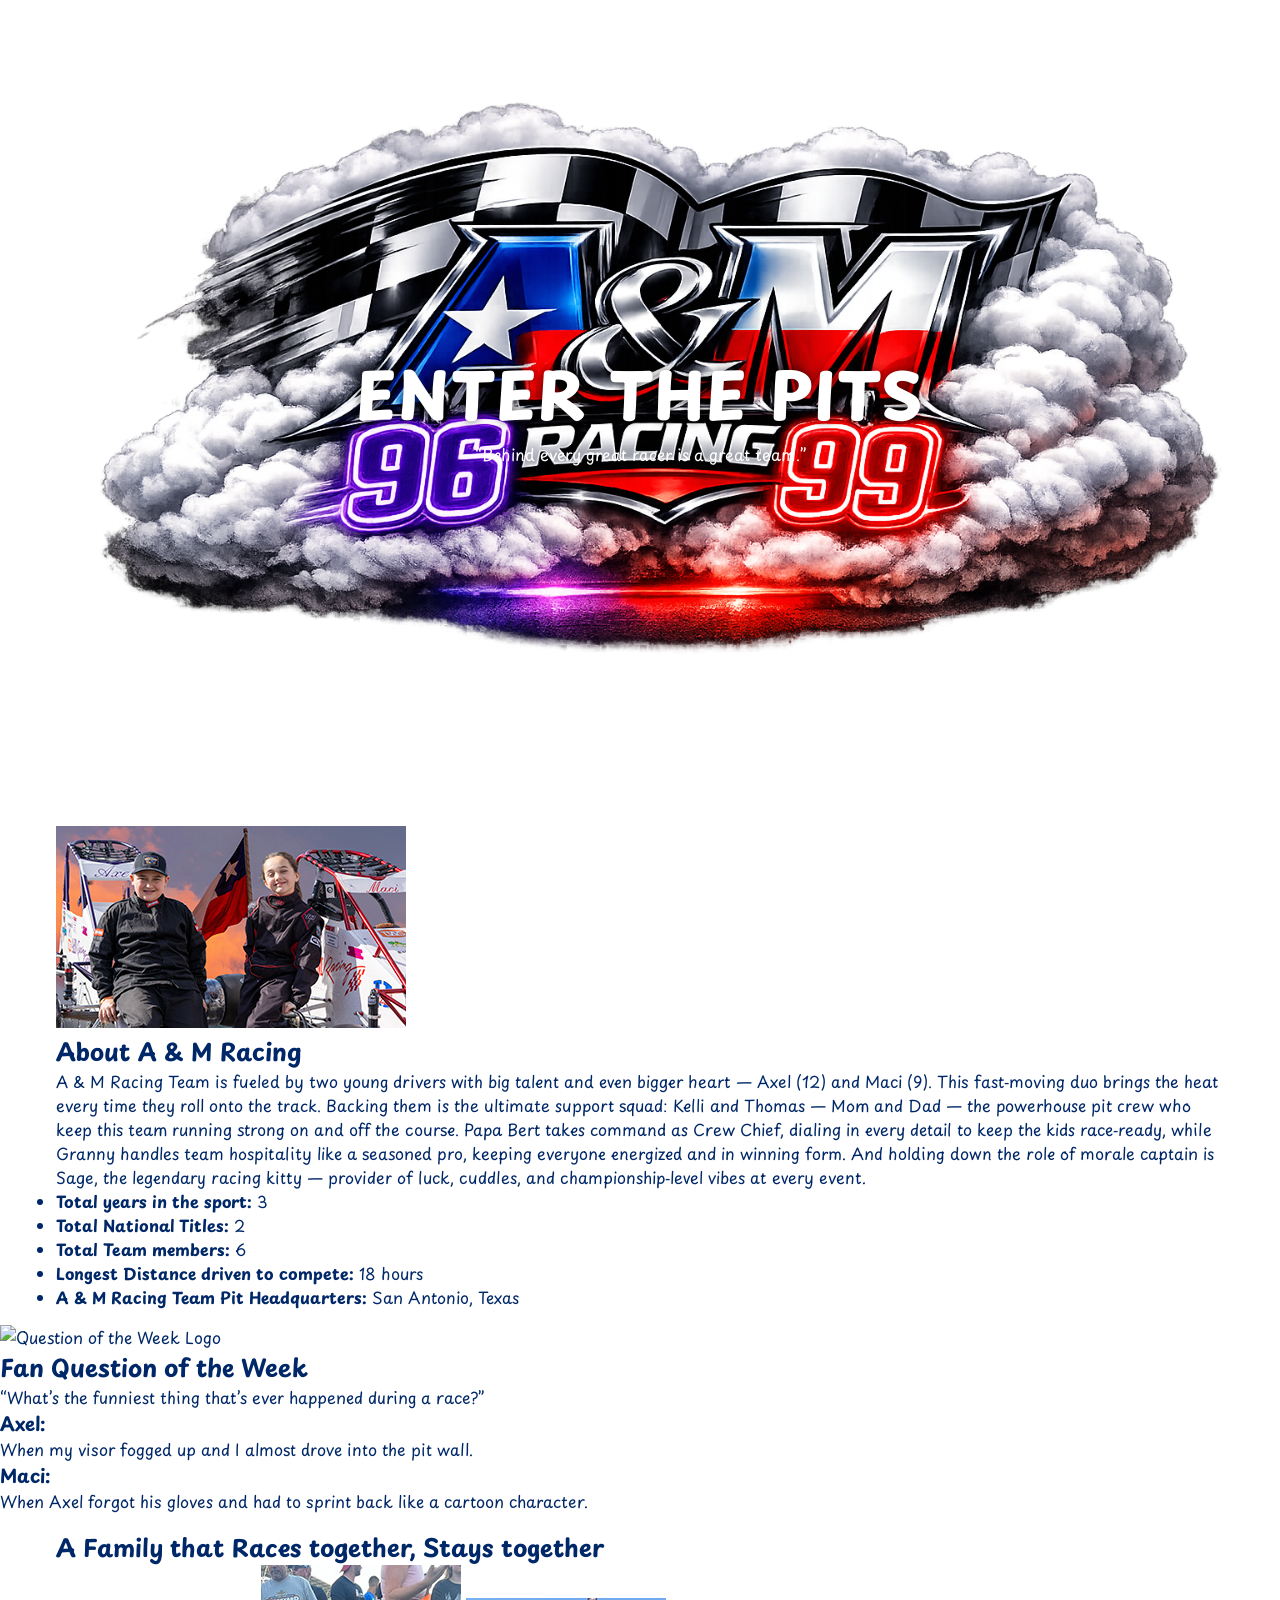
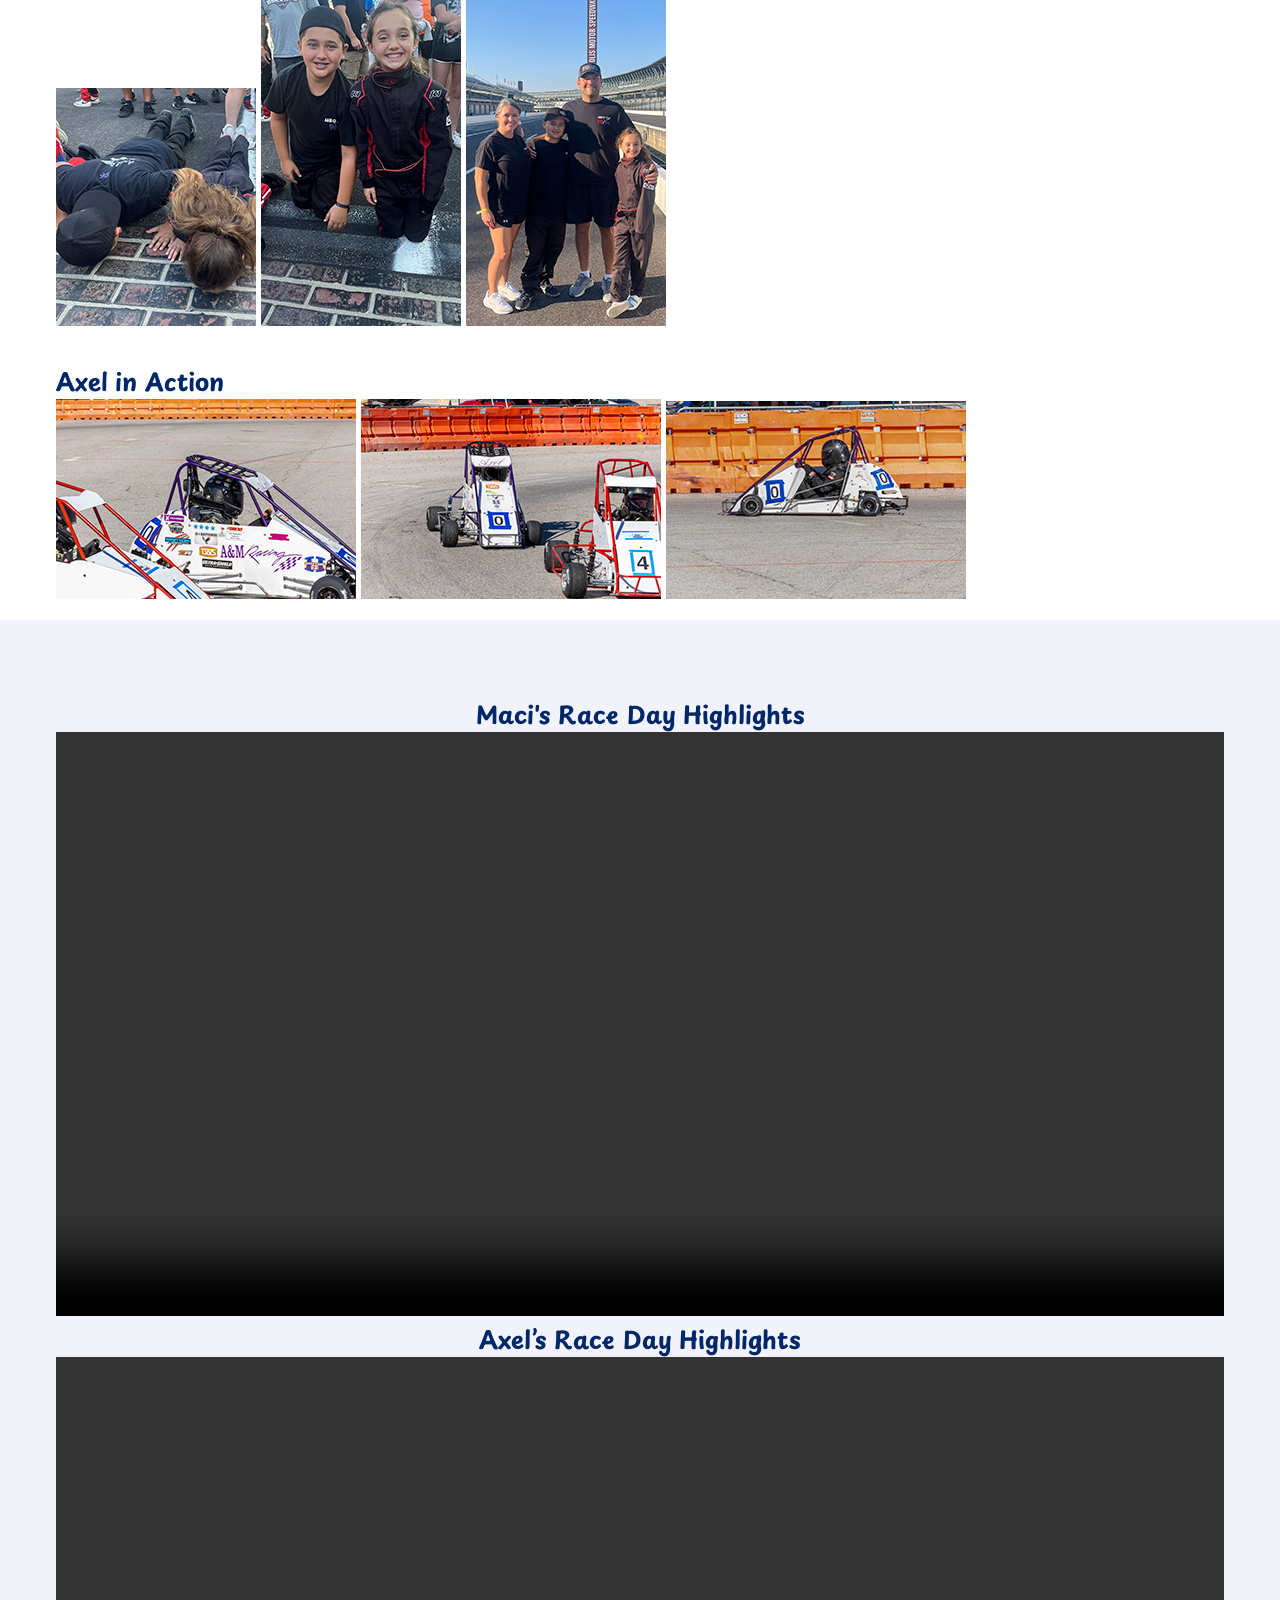
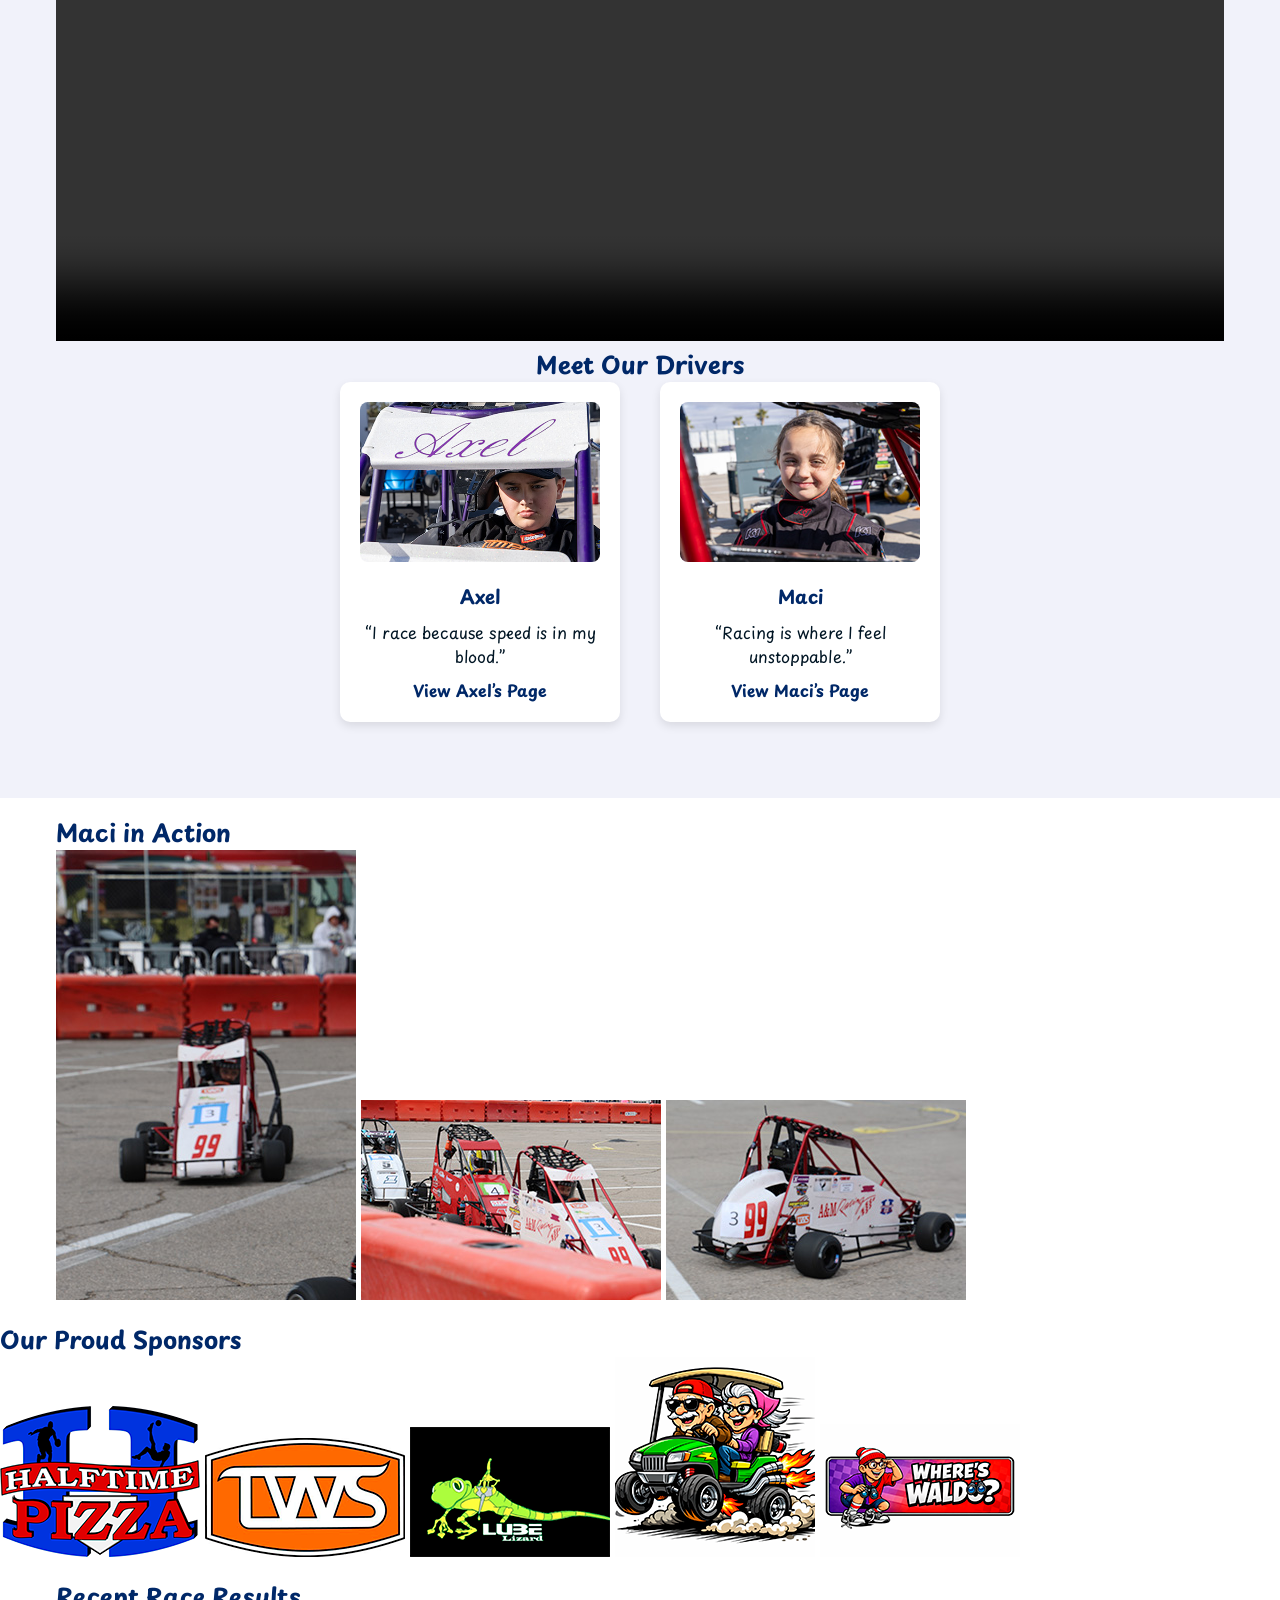
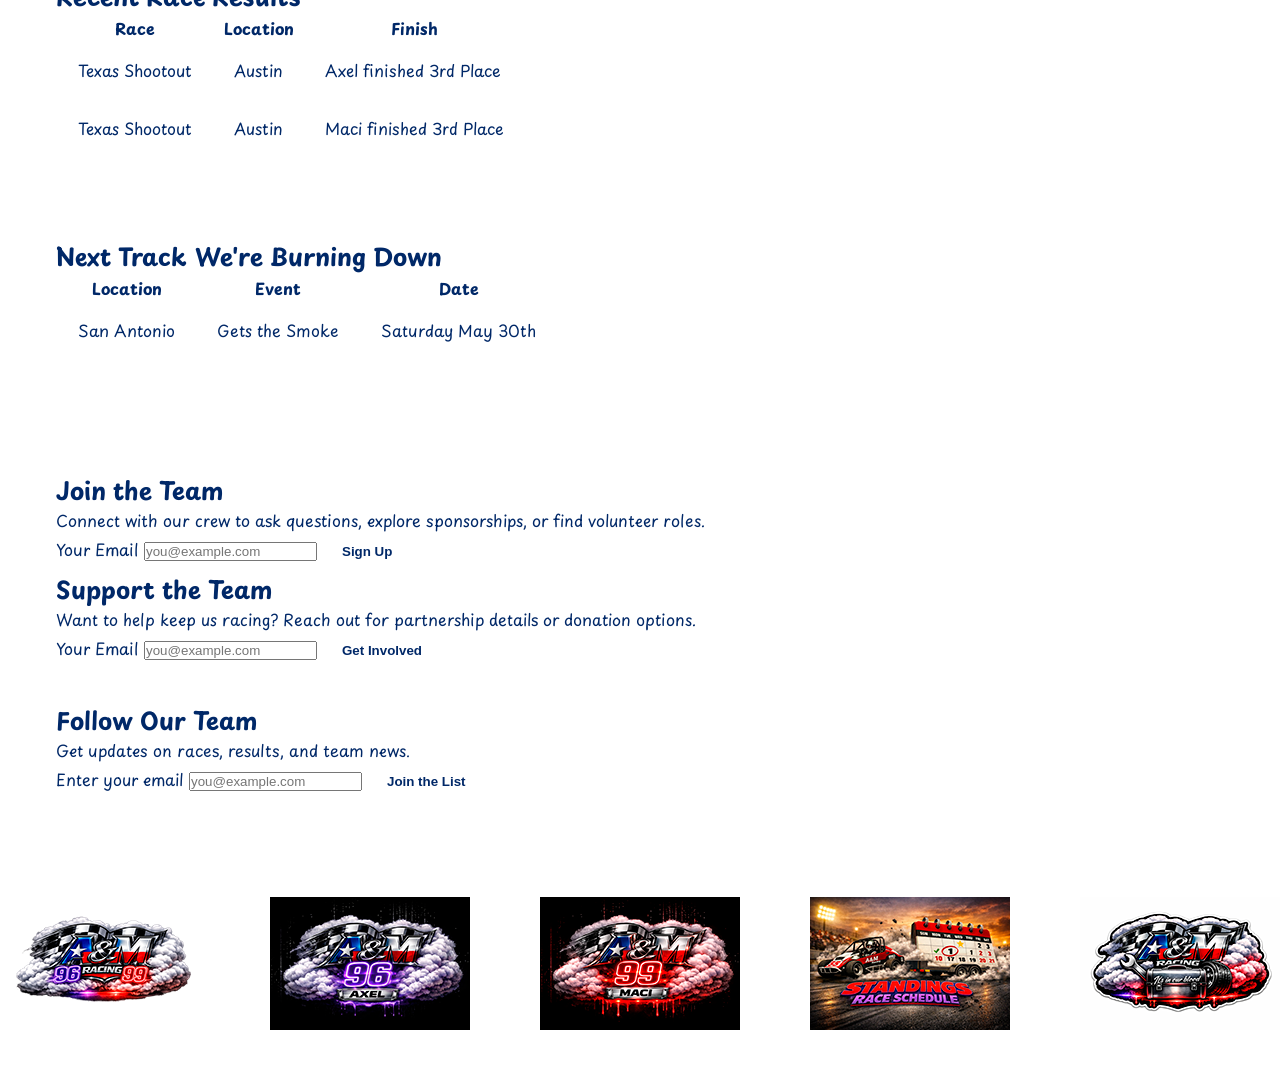
==== index.html @ 5b45c478 "Add Fan Question of the Week section Added a new section for 'Fan Question of the Week' with questio" ====
<!DOCTYPE html>
<html lang="en">
<head>
    <meta charset="UTF-8">
    <meta name="viewport" content="width=device-width, initial-scale=1.0">
    <title>Axel – A & M Racing Team</title>
    <link rel="stylesheet" href="amracingstyles.css">
</head>

<body>

<header id="main-header" class="driver-hero" style="background-image: url('images/amracing-header.png');">
    <div class="container">
        <div class="home-header">
            <h1 class="intro-heading">Enter the Pits</h1>
            <p class="driver-tagline">“Behind every great racer is a great team.”</p>
        </div>
    </div>
</header>

<main>

<!-- DRIVER BIO -->
<section id="driver-bio">
    <div class="container driver-bio-container">
        <img src="images/TexasLogo.jpg" alt="Axel" class="driver-profile-img">

        <div class="driver-bio-text">
            <h2>About A & M Racing</h2>
            <p>
                A & M Racing Team is fueled by two young drivers with big talent and even bigger heart — Axel (12) and Maci (9). This fast‑moving duo brings the heat every time they roll onto the track. Backing them is the ultimate support squad: Kelli and Thomas — Mom and Dad — the powerhouse pit crew who keep this team running strong on and off the course. Papa Bert takes command as Crew Chief, dialing in every detail to keep the kids race‑ready, while Granny handles team hospitality like a seasoned pro, keeping everyone energized and in winning form. And holding down the role of morale captain is Sage, the legendary racing kitty — provider of luck, cuddles, and championship‑level vibes at every event.
            </p>

            <ul class="team-stats">
                <li><strong>Total years in the sport:</strong> 3</li>
                <li><strong>Total National Titles:</strong> 2</li>
                <li><strong>Total Team members:</strong> 6</li>
                <li><strong>Longest Distance driven to compete:</strong> 18 hours</li>
                <li><strong>A & M Racing Team Pit Headquarters:</strong> San Antonio, Texas</li>
            </ul>
        </div>
    </div>
</section>

    <section class="fan-question">
    <div class="fq-header">
        <img src="question1.png" alt="Question of the Week Logo" class="fq-logo">
    </div>

    <h2 class="fq-title">Fan Question of the Week</h2>

    <div class="fq-question-box">
        <p class="fq-question">“What’s the funniest thing that’s ever happened during a race?”</p>
    </div>

    <div class="fq-answers">
        <div class="driver-answer">
            <h3>Axel:</h3>
            <p>When my visor fogged up and I almost drove into the pit wall.</p>
        </div>

        <div class="driver-answer">
            <h3>Maci:</h3>
            <p>When Axel forgot his gloves and had to sprint back like a cartoon character.</p>
        </div>
    </div>
</section>

<!-- PHOTO GALLERY – AXEL -->
<section id="driver-gallery-axel">
    <div class="container">
        <h2>A Family that Races together, Stays together</h2>

        <div class="gallery-grid">
            <img src="images/kissingthebricks1.jpg" alt="Close to the Brickyard ">
            <img src="images/kneelingbrickyard1.jpg" alt="Kneeling before the Race">
            <img src="images/teamfamily1.jpg" alt="Family Time">
            
        </div>
    </div>
</section>

    <section id="driver-gallery-axel">
    <div class="container">
        <h2>Axel in Action</h2>

        <div class="gallery-grid">
            <img src="images/Axel Racing_10.jpg" alt="Axel Racing">
            <img src="images/Axel Racing_13.jpg" alt="Axel Standings">
            <img src="images/Axel Racing_4.jpg" alt="Axel Track Photo">
            
        </div>
    </div>
</section>
    
<!-- DRIVER SPOTLIGHT -->
<section id="driver-spotlight">
    <div class="container">

        <!-- VIDEO 1 -->
        <section class="driver-video">
            <h2>Maci's Race Day Highlights</h2>
            <video controls width="100%">
                <source src="videos/macirace1.mp4" type="video/mp4">
            </video>
        </section>

        <!-- VIDEO 2 -->
        <section class="driver-video">
            <h2>Axel’s Race Day Highlights</h2>
            <video controls width="100%">
                <source src="videos/axelrace1.mp4" type="video/mp4">
            </video>
        </section>

        <h2>Meet Our Drivers</h2>

        <div class="driver-grid">

            <div class="driver-card">
                <img src="images/Axelincar.jpg" alt="Axel">
                <h3>Axel</h3>
                <p>“I race because speed is in my blood.”</p>
                <a href="axel.html" class="btn btn-primary">View Axel’s Page</a>
            </div>

            <div class="driver-card">
                <img src="images/Maci1.jpg" alt="Maci">
                <h3>Maci</h3>
                <p>“Racing is where I feel unstoppable.”</p>
                <a href="maci.html" class="btn btn-primary">View Maci’s Page</a>
            </div>
  
    </div>
</section>

<!-- PHOTO GALLERY -->
<section id="driver-gallery">
    <div class="container">
        <h2>Maci in Action</h2>

        <div class="gallery-grid">
            <img src="images/maci 5.jpg" alt="Maci Racing">
            <img src="images/maci 6.jpg" alt="Maci Standings">
            <img src="images/maci 7.jpg" alt="Maci Track Photo">
        </div>
    </div>
</section>

<!-- SPONSORS -->
<section id="sponsor-scroll">
    <h2 class="sponsor-strip-title">Our Proud Sponsors</h2>
    <div class="sponsor-track">
        <a href="support.html" class="sponsor-card"><img src="images/halftimepizza1.png" alt="Sponsor 1"></a>
        <a href="support.html" class="sponsor-card"><img src="images/tws1.png" alt="Sponsor 2"></a>
        <a href="support.html" class="sponsor-card"><img src="images/lubelizard1.png" alt="Sponsor 3"></a>
        <a href="support.html" class="sponsor-card"><img src="images/oldpeople1.png" alt="Sponsor 4"></a>
        <a href="support.html" class="sponsor-card"><img src="images/waldo1.png" alt="Sponsor 5"></a>
    </div>
</section>

<!-- RACE RESULTS -->
<section id="race-results">
    <div class="container">
        <h2>Recent Race Results</h2>

        <table class="results-table">
            <tr>
                <th>Race</th>
                <th>Location</th>
                <th>Finish</th>
            </tr>
            <tr>
                <td>Texas Shootout</td>
                <td>Austin</td>
                <td>Axel finished 3rd Place</td>
            </tr>
            <tr>
                <td>Texas Shootout</td>
                <td>Austin</td>
                <td>Maci finished 3rd Place</td>
            </tr>
        </table>

        <h2>Next Track We're Burning Down</h2>

        <table class="results-table">
            <tr>
                <th>Location</th>
                <th>Event</th>
                <th>Date</th>
            </tr>
            <tr>
                <td>San Antonio</td>
                <td>Gets the Smoke</td>
                <td>Saturday May 30th</td>
            </tr>
        </table>
    </div>
</section>

<!-- CALL TO ACTION -->
<section id="support-contact">
    <div class="container cta-container">

        <h2>Join the Team</h2>
        <p>Connect with our crew to ask questions, explore sponsorships, or find volunteer roles.</p>

        <form action="https://formsubmit.co/kellybalch00@gmail.com" method="POST" class="follow-box">
            <input type="hidden" name="_captcha" value="false">
            <input type="hidden" name="_template" value="table">

            <label for="email">Your Email</label>
            <input type="email" id="email" name="Email" placeholder="you@example.com" required>

            <button type="submit" class="btn btn-primary">Sign Up</button>
        </form>

        <h2>Support the Team</h2>
        <p>Want to help keep us racing? Reach out for partnership details or donation options.</p>

        <form action="https://formsubmit.co/kellybalch00@gmail.com" method="POST" class="follow-box">
            <input type="hidden" name="_captcha" value="false">
            <input type="hidden" name="_template" value="table">

            <label for="email">Your Email</label>
            <input type="email" id="email" name="Email" placeholder="you@example.com" required>

            <button type="submit" class="btn btn-primary">Get Involved</button>
        </form>

    </div>
</section>

<!-- FOLLOW TEAM -->
<section id="follow-team">
    <div class="container">
        <h2>Follow Our Team</h2>
        <p>Get updates on races, results, and team news.</p>

        <form action="mailto:your-email@example.com" method="POST" enctype="text/plain" class="follow-box">
            <label for="email">Enter your email</label>
            <input type="email" id="email" name="Email" placeholder="you@example.com" required>

            <button type="submit" class="btn btn-primary">Join the List</button>
        </form>
    </div>
</section>

</main>

<footer>
    <nav class="footer-nav">
        <a href="index.html"><img src="images/amracing-footer.png" alt=""></a>
        <a href="axel.html"><img src="images/axel-footer.png" alt=""></a>
        <a href="maci.html"><img src="images/Macifooter.png" alt=""></a>
        <a href="races.html"><img src="images/trackstandingsfooter.png" alt=""></a>
        <a href="support.html"><img src="images/supportfooter.png" alt=""></a>
    </nav>
</footer>

</body>
</html>
---- amracingstyles.css ----
@charset "UTF-8";

/* Google Font */
@import url('https://fonts.googleapis.com/css2?family=Playpen+Sans:wght@100..800&display=swap');

/* RESET */
* {
    margin: 0;
    padding: 0;
    box-sizing: border-box;
}

html, body {
    height: 100%;
}

/* VARIABLES */
:root {
    --primary: #002868;
    --secondary: #FFFFFF;
    --accent: #BF0A30;
    --accent-dark: #2d3274;
    --bg: #f1f2fa;
    --text: #001524;
    --white: #efefef;
}

/* GLOBAL */
body {
    font-family: "Playpen Sans", sans-serif;
    color: var(--primary);
}

a {
    text-decoration: none;
    color: inherit;
}

/* HERO BANNER */
#main-header {
    position: relative;
    min-height: 90vh;
    background-size: cover;
    background-position: center;
    display: flex;
    align-items: center;
}

/* MOVING CHECKERED FLAG OVERLAY */
#main-header::before {
    content: "";
    position: absolute;
    inset: 0;
    background-image: url("images/checkered-pattern.png");
    background-size: 300px 300px;
    opacity: 0.18;
    animation: flagWave 12s linear infinite;
    mix-blend-mode: overlay;
}

@keyframes flagWave {
    0% { background-position: 0 0; }
    100% { background-position: 600px 600px; }
}

/* HERO CONTENT */
.home-header {
    position: relative;
    z-index: 2;
    width: 100%;
    text-align: center;
    color: var(--secondary);
    padding: 40px 20px;
}

.home-header .intro-heading {
    font-size: 4rem;
    font-weight: 800;
    letter-spacing: 2px;
    text-transform: uppercase;
    text-shadow: 0 0 10px rgba(0,0,0,0.6);
}

.home-buttons {
    margin-top: 30px;
    display: flex;
    gap: 20px;
    justify-content: center;
    flex-wrap: wrap;
}

/* BUTTONS */
.btn {
    padding: 12px 20px;
    border-radius: 5px;
    cursor: pointer;
    font-weight: bold;
}

.btn-primary {
    background-color: var(--secondary);
    color: var(--primary);
    border: none;
    transition: 0.3s ease;
}

.btn-primary:hover {
    background-color: var(--accent);
    color: var(--white);
    transform: translateY(-3px);
}

.btn-secondary {
    background-color: var(--primary);
    color: var(--white);
    border: 1px solid var(--white);
}

/* NAVIGATION */
nav {
    display: flex;
    justify-content: space-between;
    align-items: center;
}

.nav-list {
    display: flex;
    list-style: none;
    gap: 30px;
    align-items: center;
}

/* CONTAINER */
.container {
    max-width: 1200px;
    padding: 16px;
    margin: auto;
}

/* DRIVER SPOTLIGHT */
#driver-spotlight {
    padding: 60px 0;
    background: var(--bg);
    text-align: center;
}

.driver-grid {
    display: flex;
    gap: 40px;
    justify-content: center;
    flex-wrap: wrap;
}

.driver-card {
    background: var(--secondary);
    padding: 20px;
    border-radius: 10px;
    width: 280px;
    box-shadow: 0 4px 10px rgba(0,0,0,0.1);
}

.driver-card img {
    width: 100%;
    border-radius: 8px;
}

.driver-card h3 {
    margin-top: 15px;
    color: var(--primary);
}

.driver-card p {
    margin: 10px 0;
    color: var(--text);
}

/* QUESTIONS */
#questions {
    background-color: var(--primary);
    padding: 60px 0;
    text-align: center;
    color: var(--white);
}

.signup {
    background: var(--bg);
    padding: 20px;
    margin-top: 20px;
}

/* FOOTER */
footer {
    background: var(--secondary);
    padding: 40px 0;
    margin-top: 40px;
}

footer .container {
    display: flex;
    justify-content: space-between;
    align-items: center;
}

.footer-list {
    list-style: none;
    display: flex;
    gap: 16px;
}

.footer-list a {
    color: var(--primary);
}
.results-table {
    margin-bottom: 80px; /* adds space under the table */
}

.results-table td {
    padding: 16px 20px;
}

 .racing-family-section {
    width: 100%;
    background: #0D0D0D;
    font-family: Arial, Helvetica, sans-serif;
    margin: 0;
    padding: 0;
  }
  .racing-checkered-stripe {
    height: 12px;
    background: repeating-conic-gradient(
      #000 0% 25%, rgba(255,255,255,0.05) 0% 50%
    ) 0 0 / 20px 20px;
  }
  .racing-family-content {
    padding: 48px 24px;
    text-align: center;
  }
  .racing-family-content .photo-frame {
    display: block;
    max-width: 480px;
    width: 100%;
    height: auto;
    border: 4px solid #E8000D;
    border-radius: 10px;
    margin: 0 auto;
    box-shadow: 0 8px 32px rgba(232,0,13,0.15),
               0 4px 16px rgba(0,0,0,0.5);
  }
  .racing-family-content .tagline {
    font-family: Georgia, 'Times New Roman', serif;
    font-size: clamp(24px, 5vw, 42px);
    font-weight: 700;
    text-transform: uppercase;
    letter-spacing: 2px;
    line-height: 1.3;
    margin: 36px 0 0 0;
  }
  .racing-family-content .tagline .line1 {
    color: #FFFFFF;
  }
  .racing-family-content .tagline .line2 {
    color: #E8000D;
  }
  .racing-family-content .gold-rule {
    width: 200px;
    height: 2px;
    background: #F5C518;
    border: none;
    margin: 24px auto;
  }
  .racing-family-content .subtitle {
    font-style: italic;
    color: #AAAAAA;
    font-size: 16px;
    margin: 0;
  }
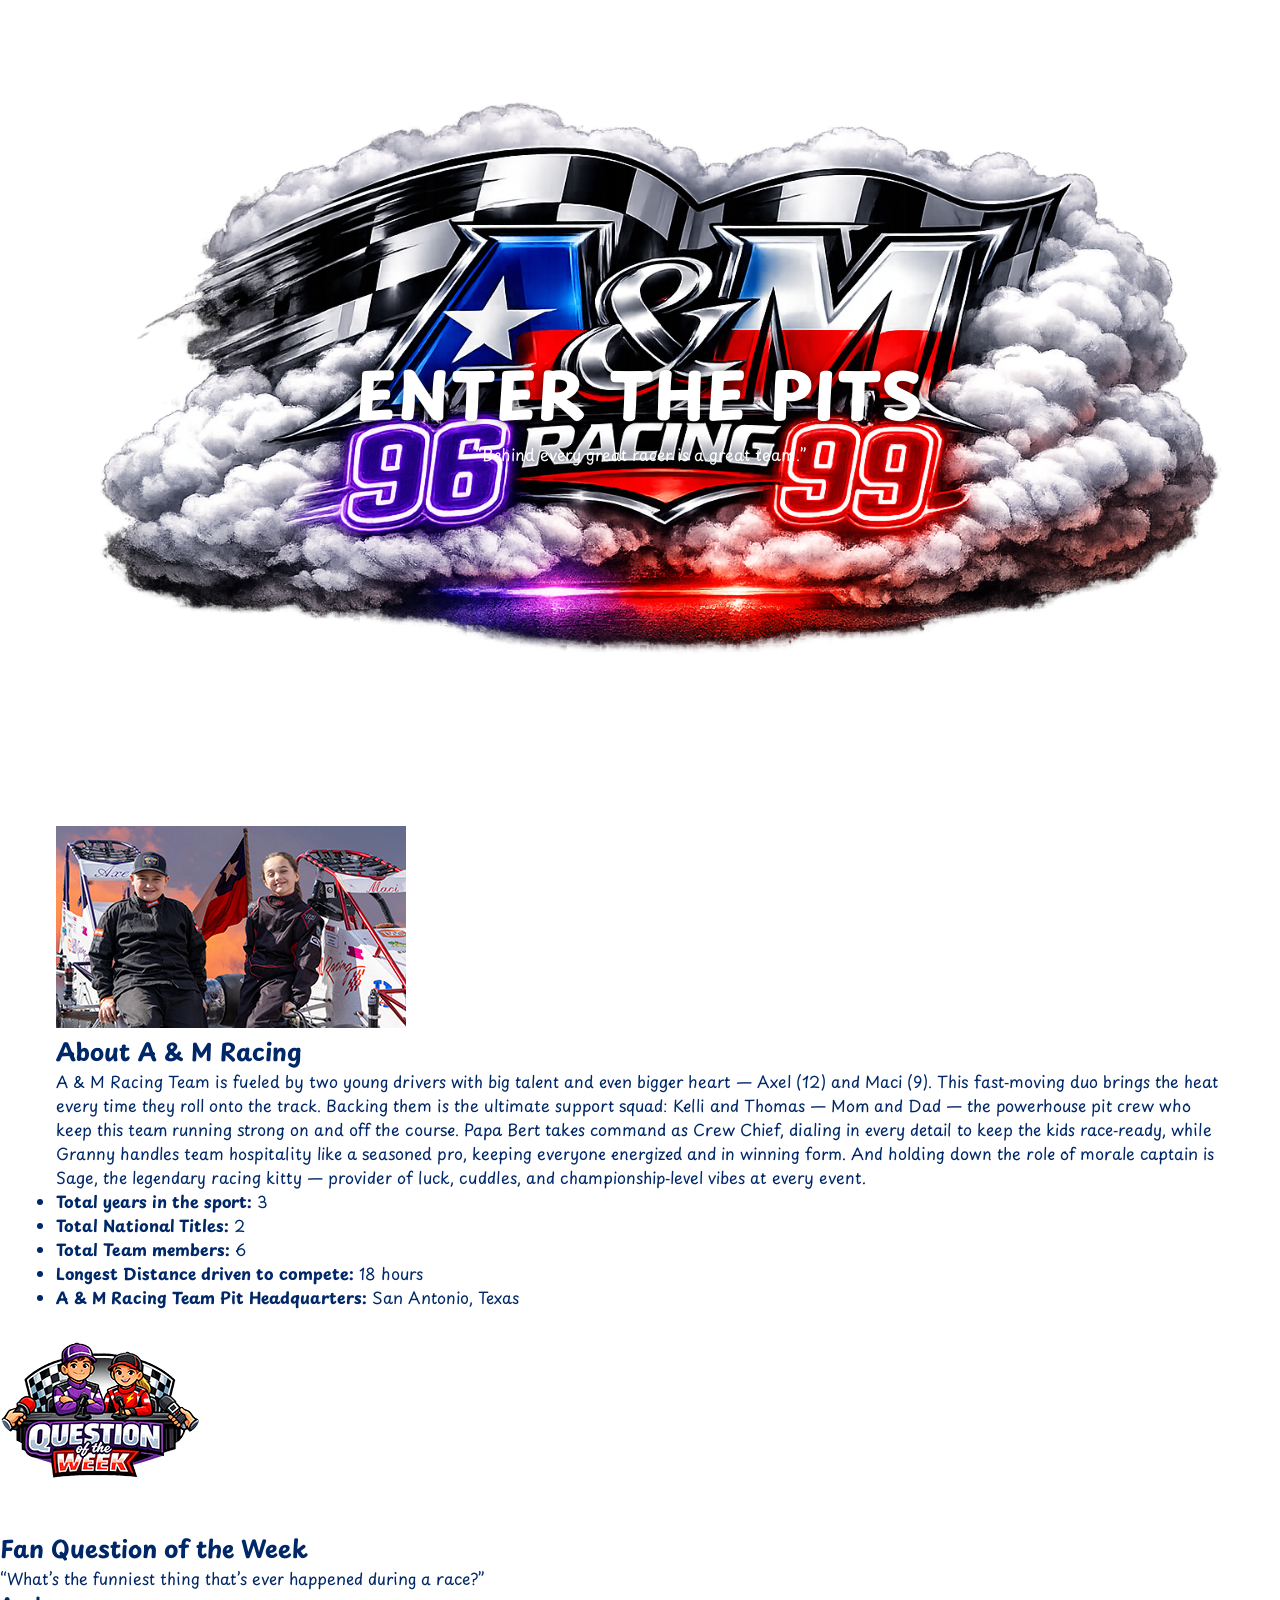
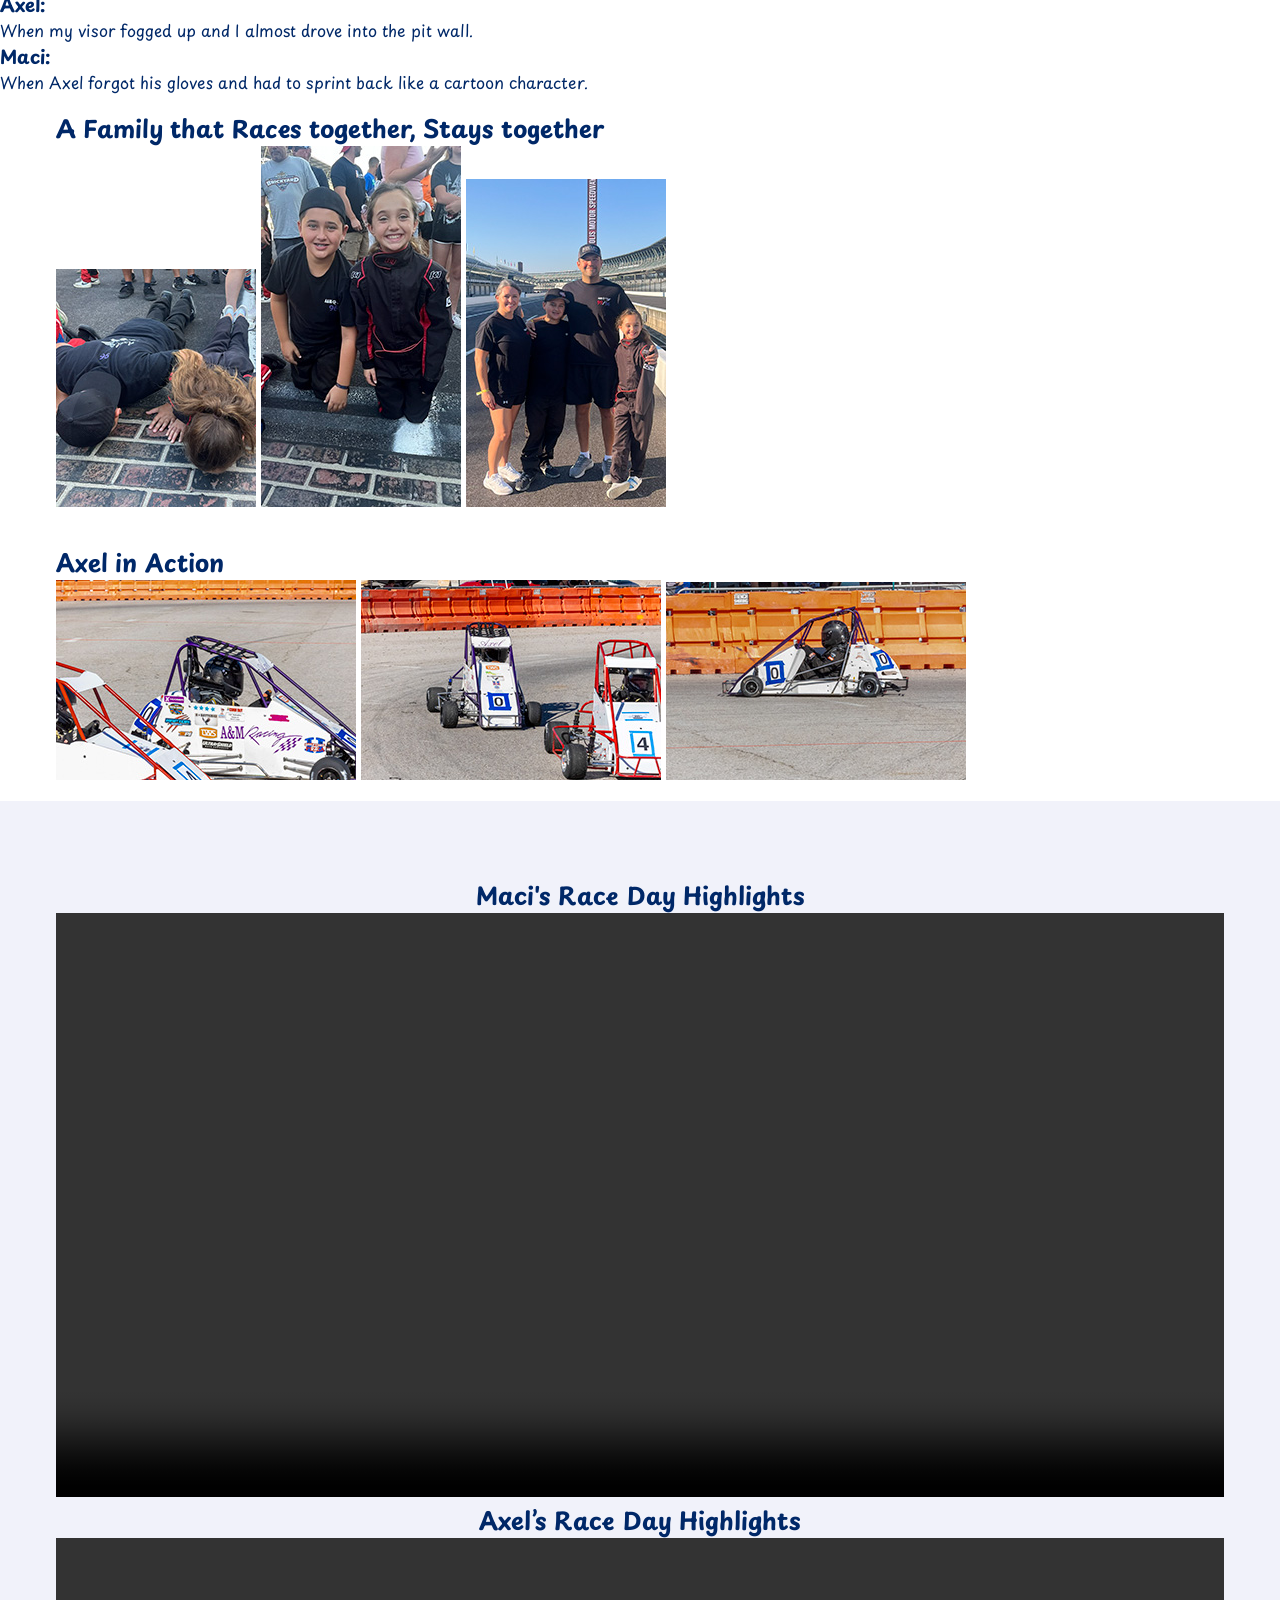
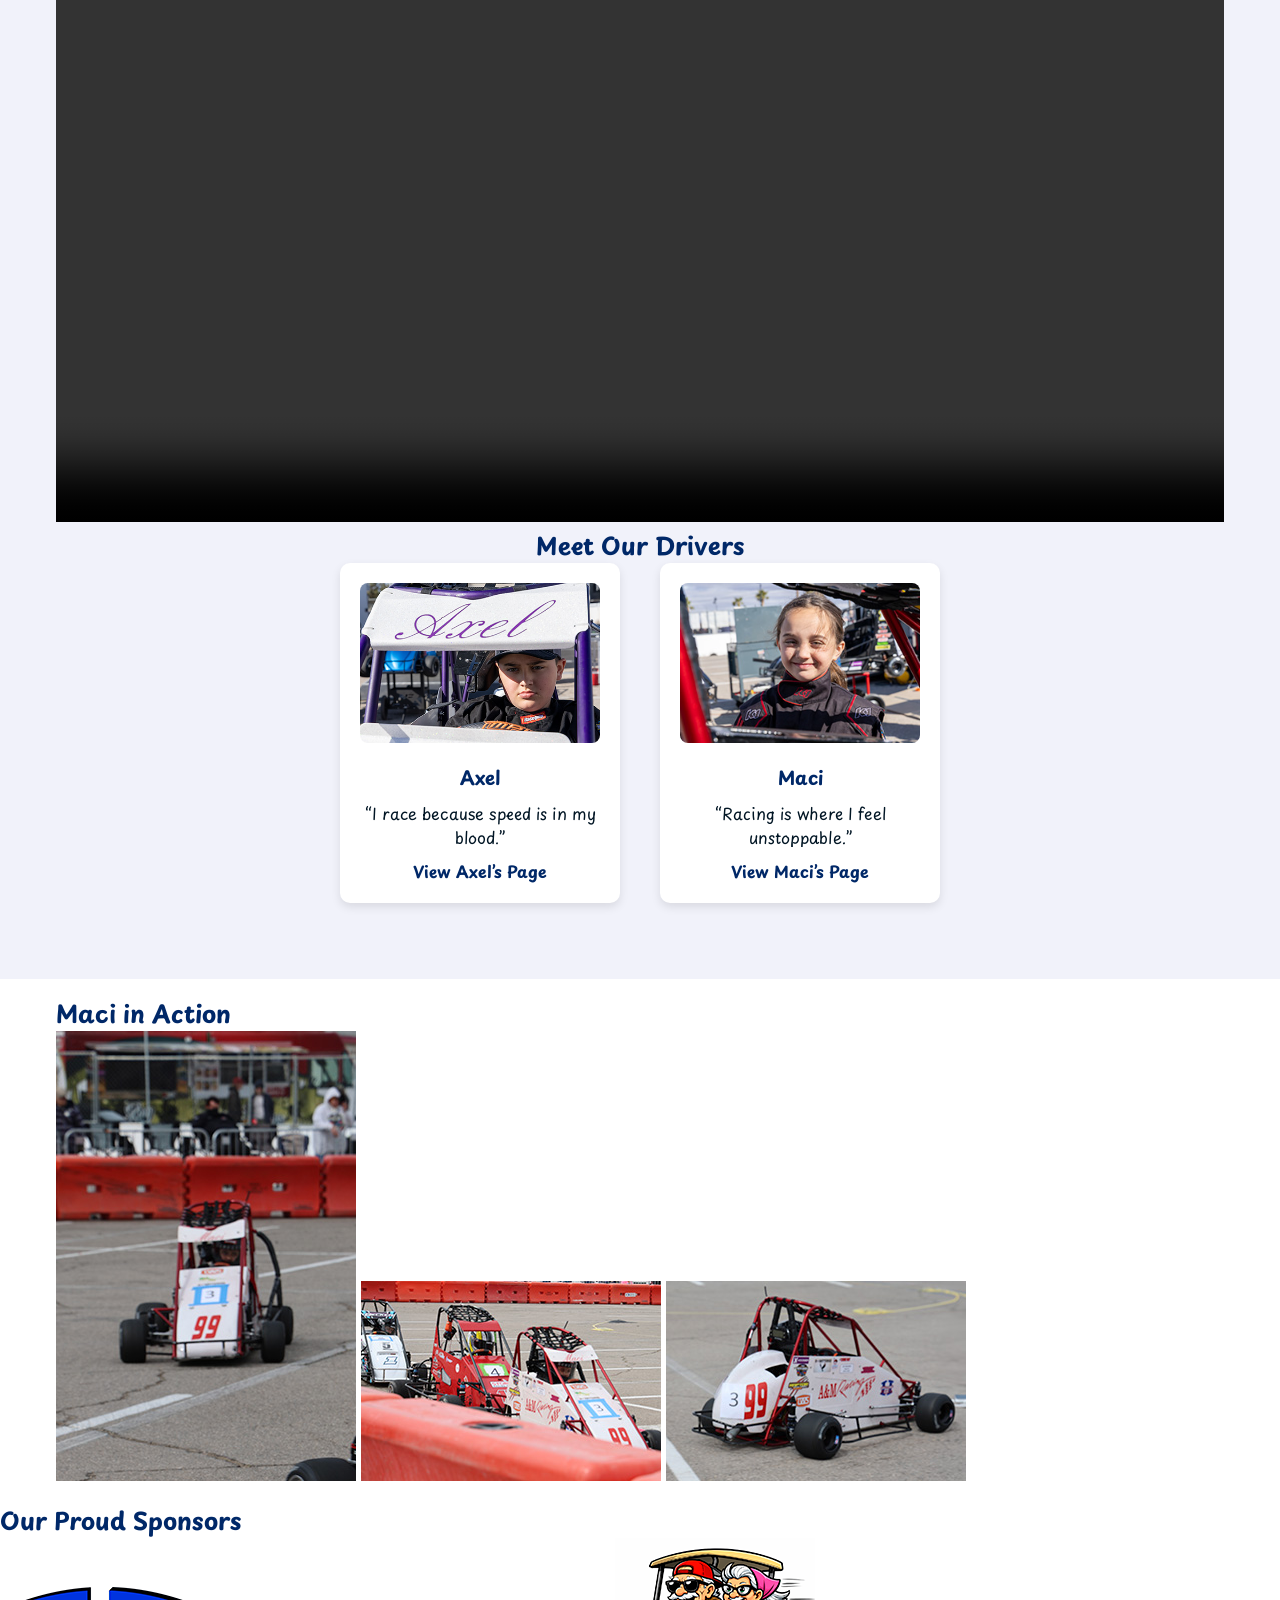
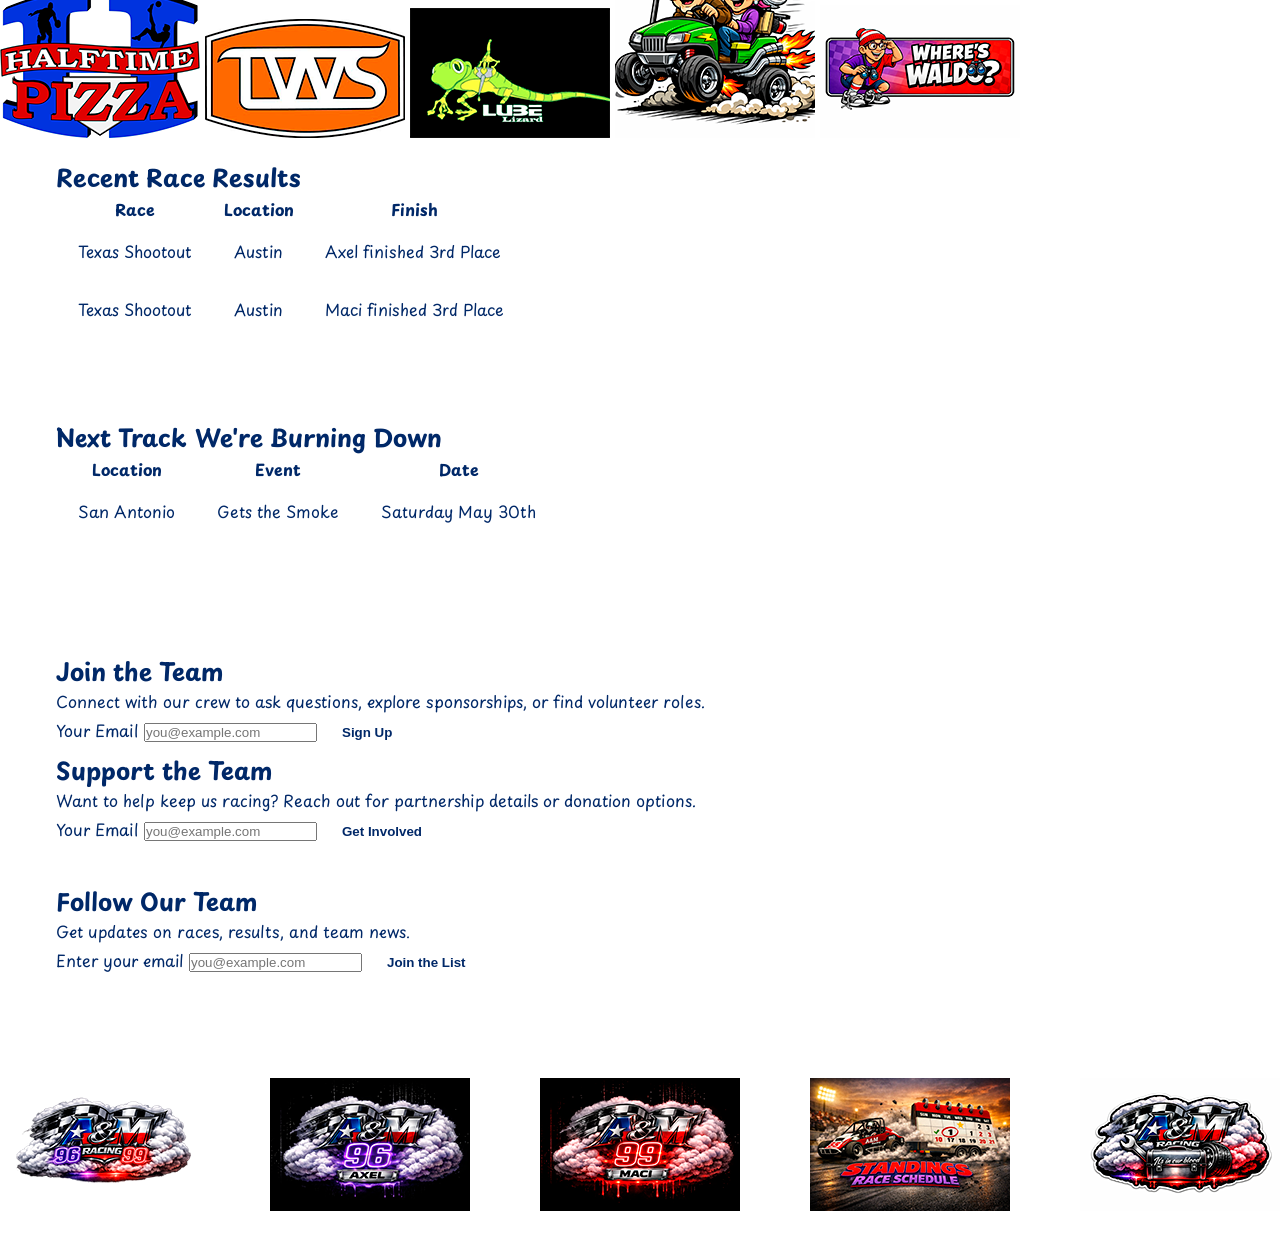
==== commit fa7b0087: "Update image source path for question logo" ====
--- a/index.html
+++ b/index.html
@@ -42,9 +42,9 @@
     </div>
 </section>
 
-    <section class="fan-question">
+<section class="fan-question">
     <div class="fq-header">
-        <img src="question1.png" alt="Question of the Week Logo" class="fq-logo">
+        <img src="images/question1.png" alt="Question of the Week Logo" class="fq-logo">
     </div>
 
     <h2 class="fq-title">Fan Question of the Week</h2>
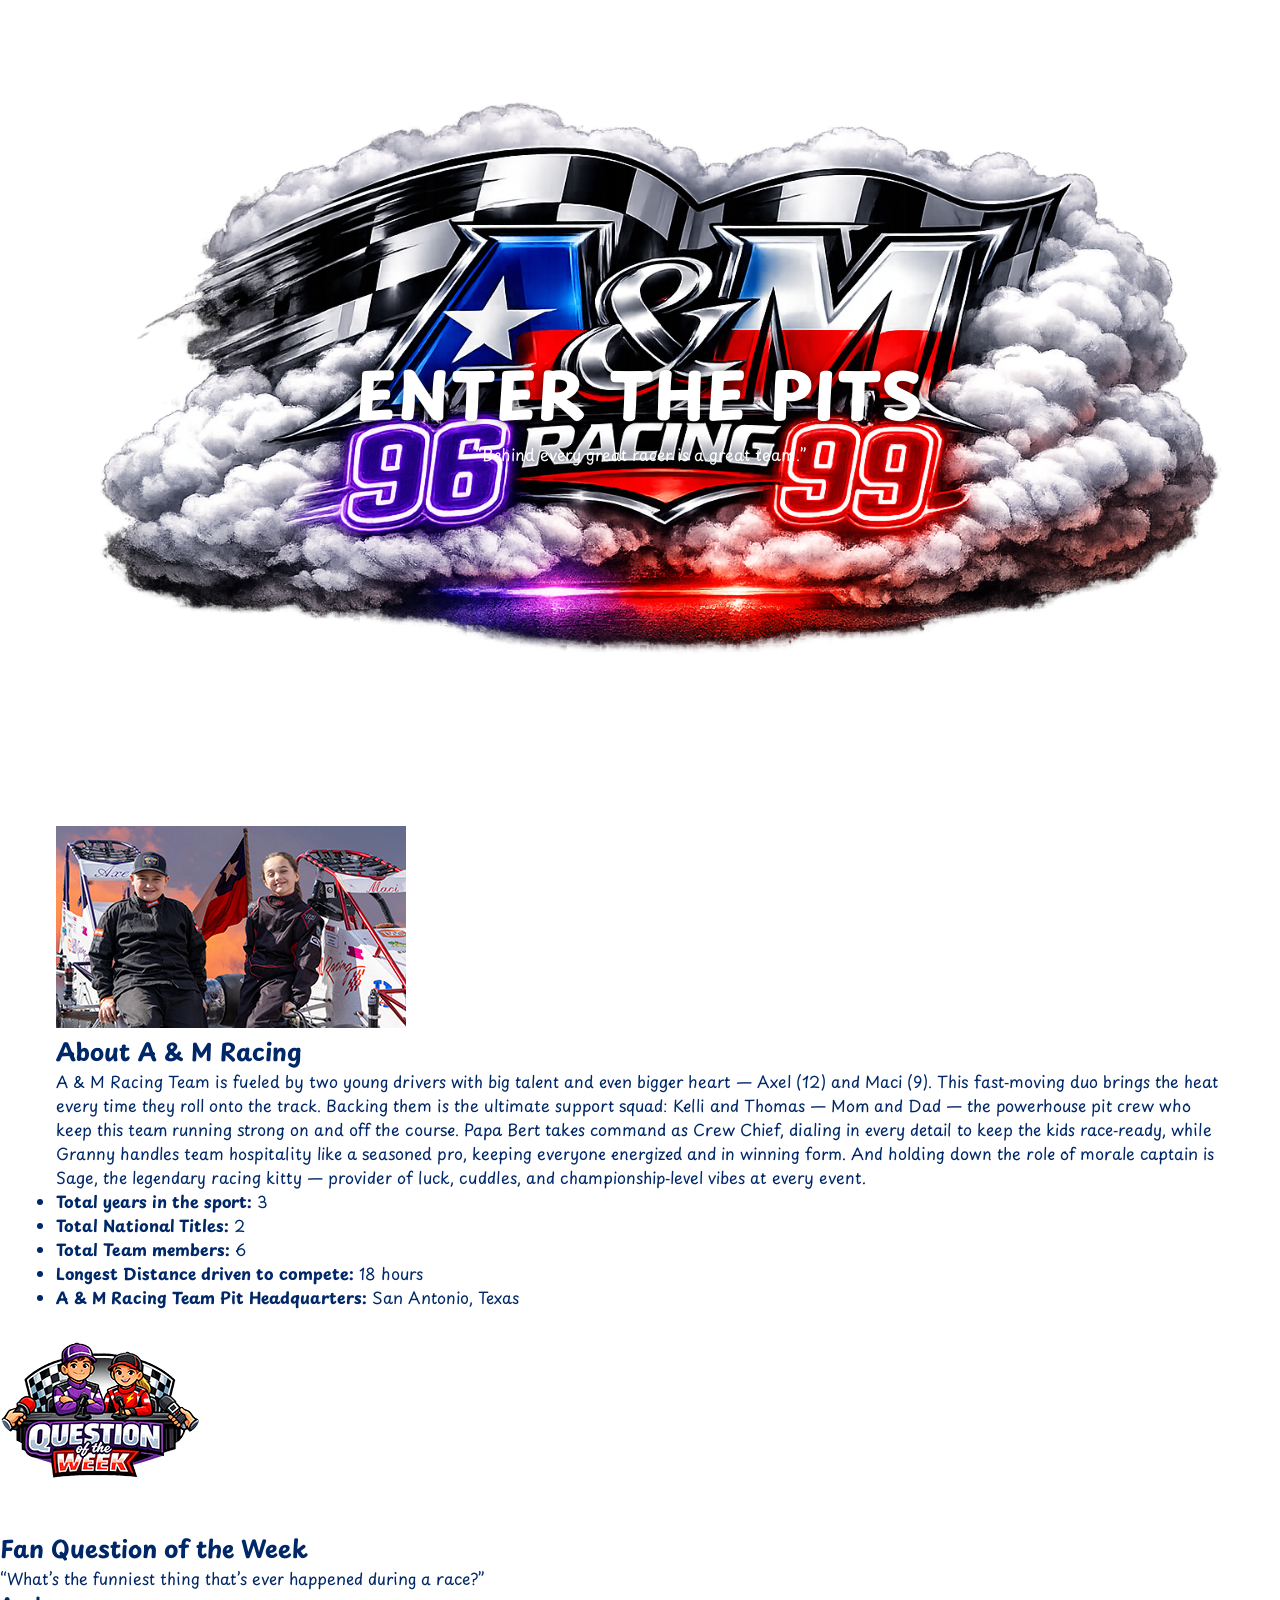
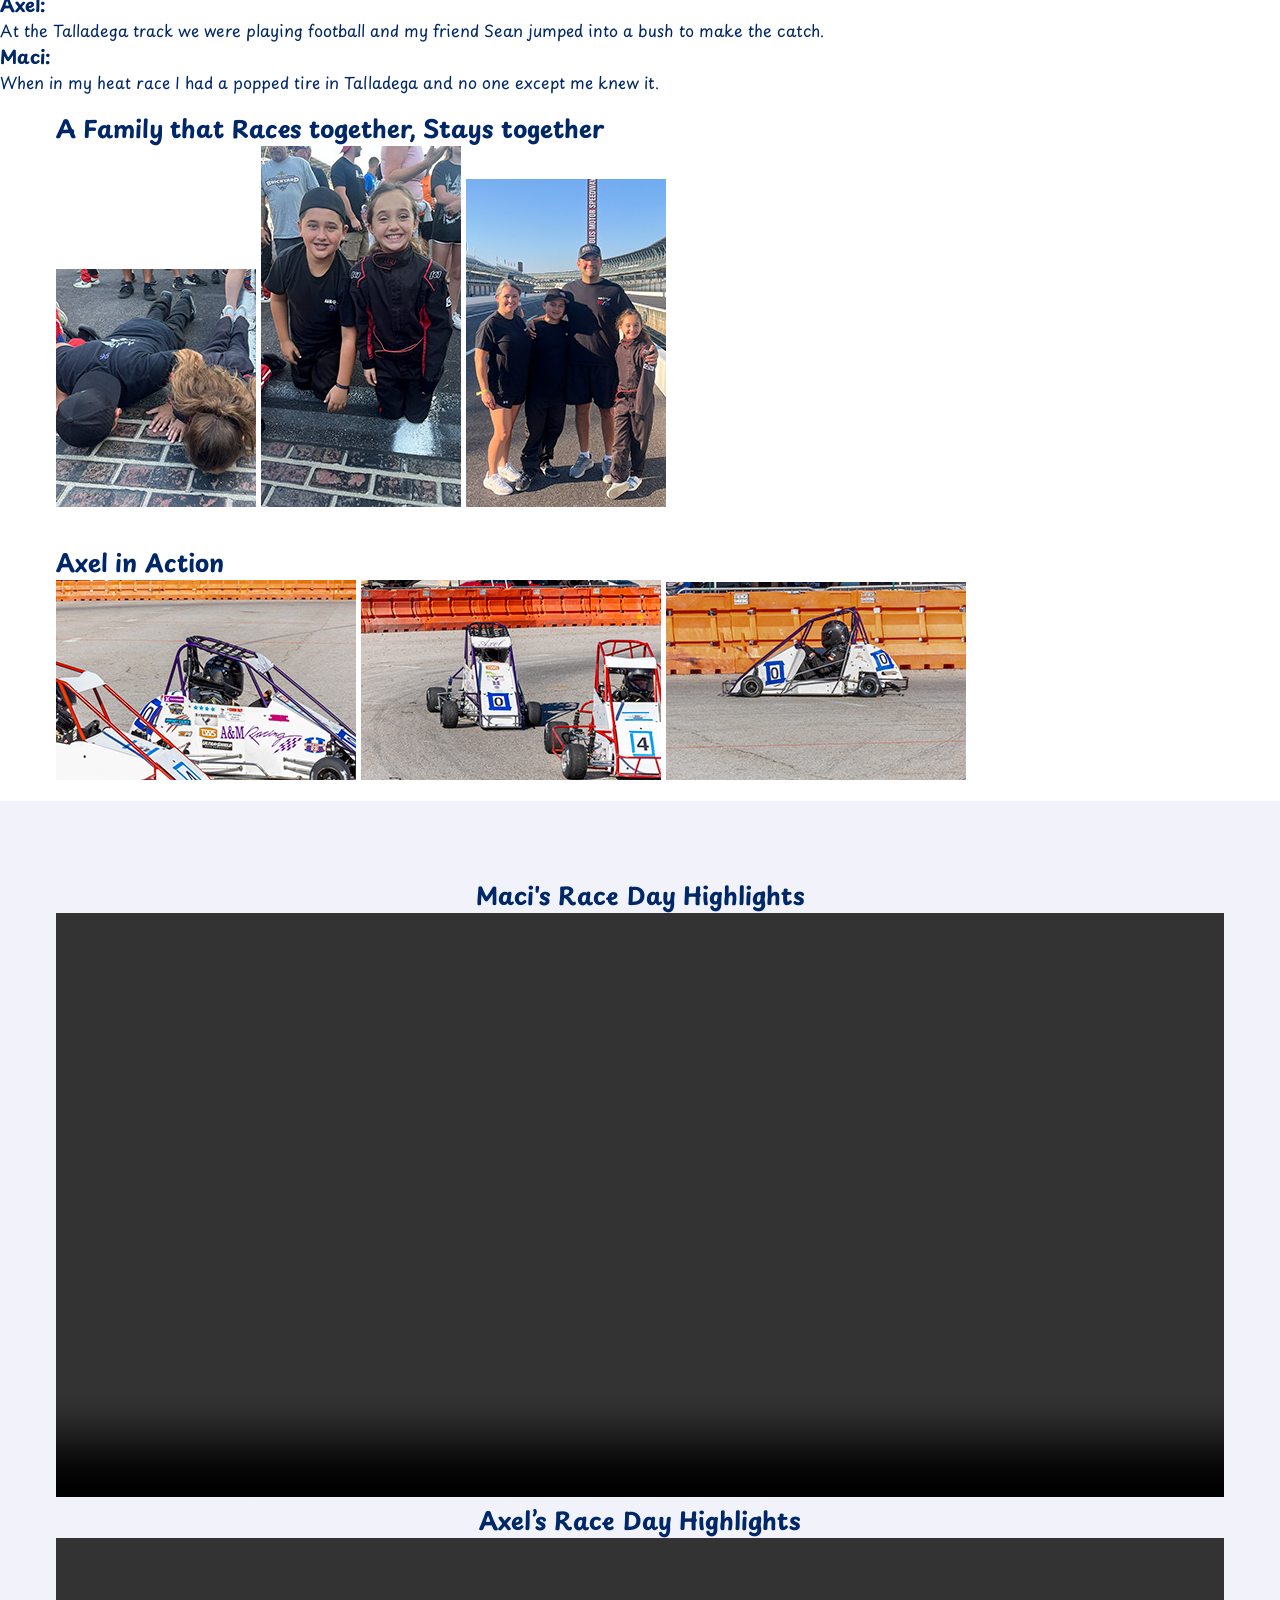
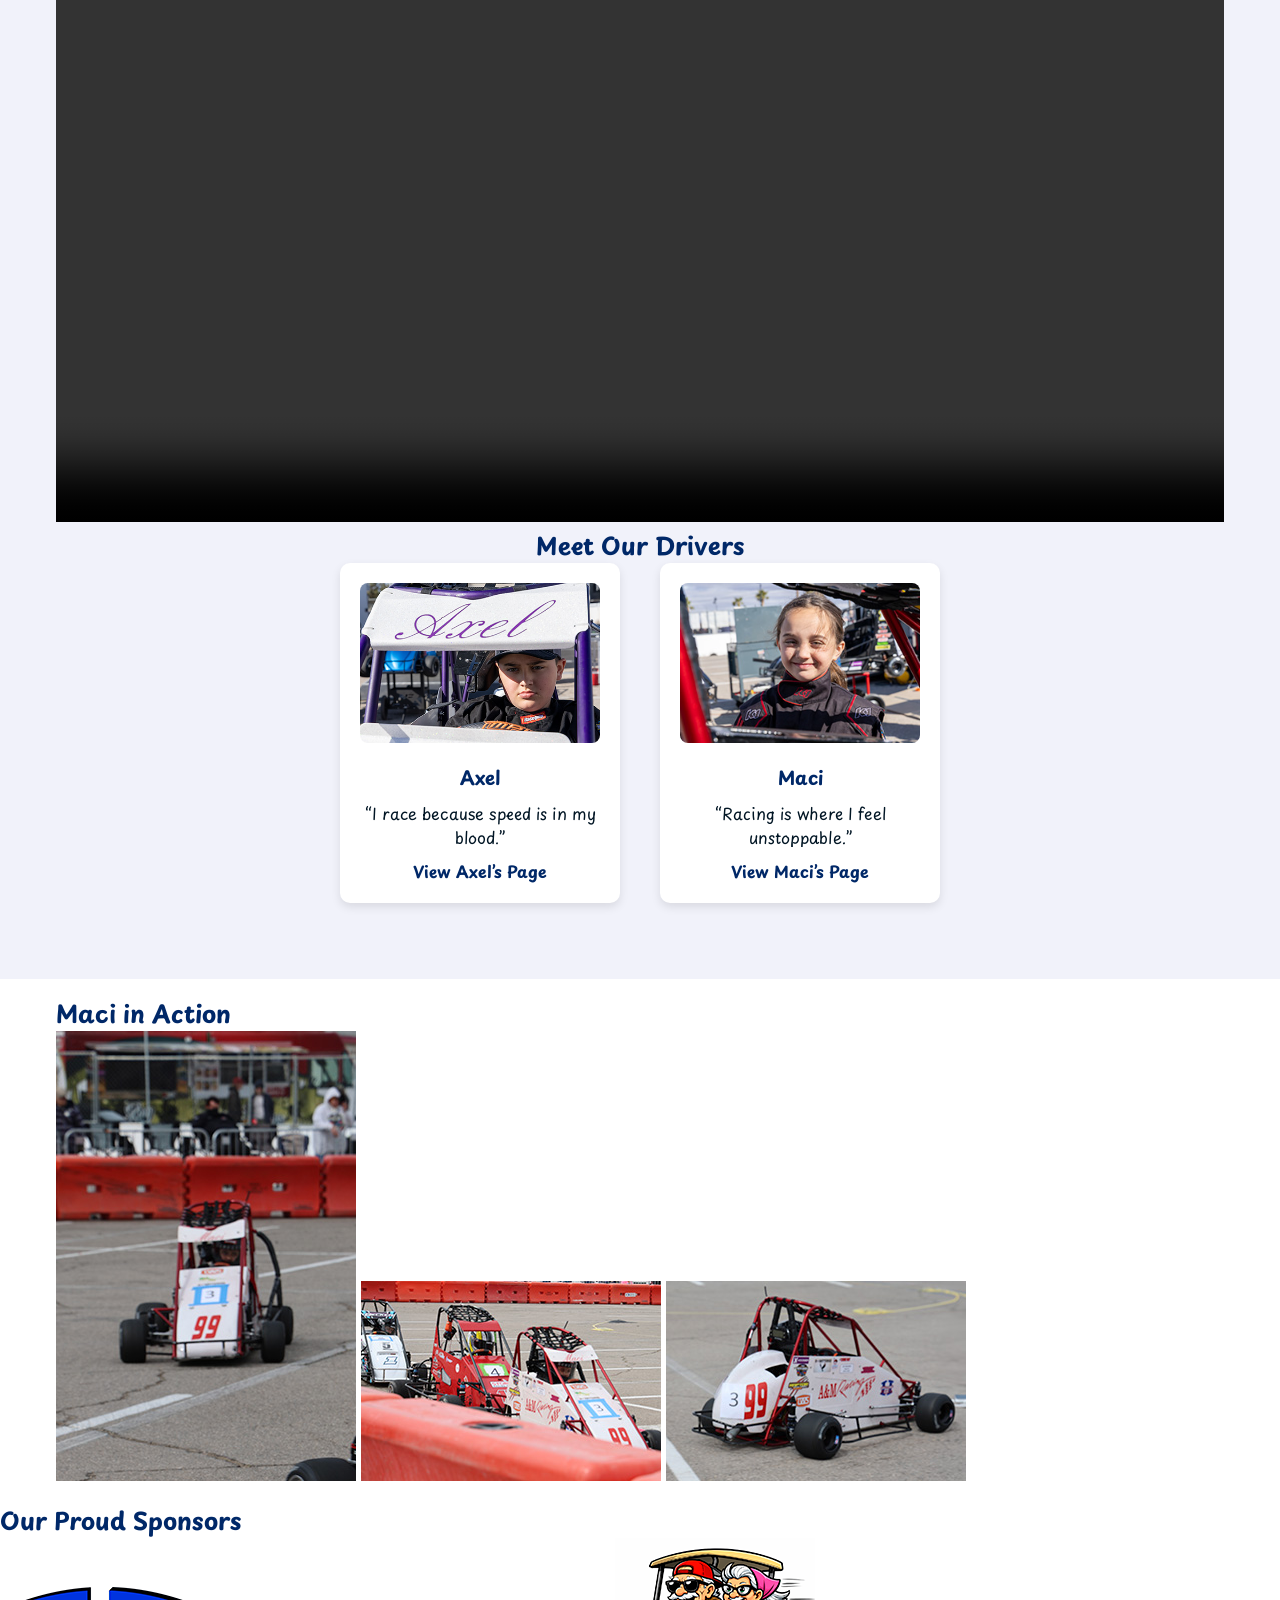
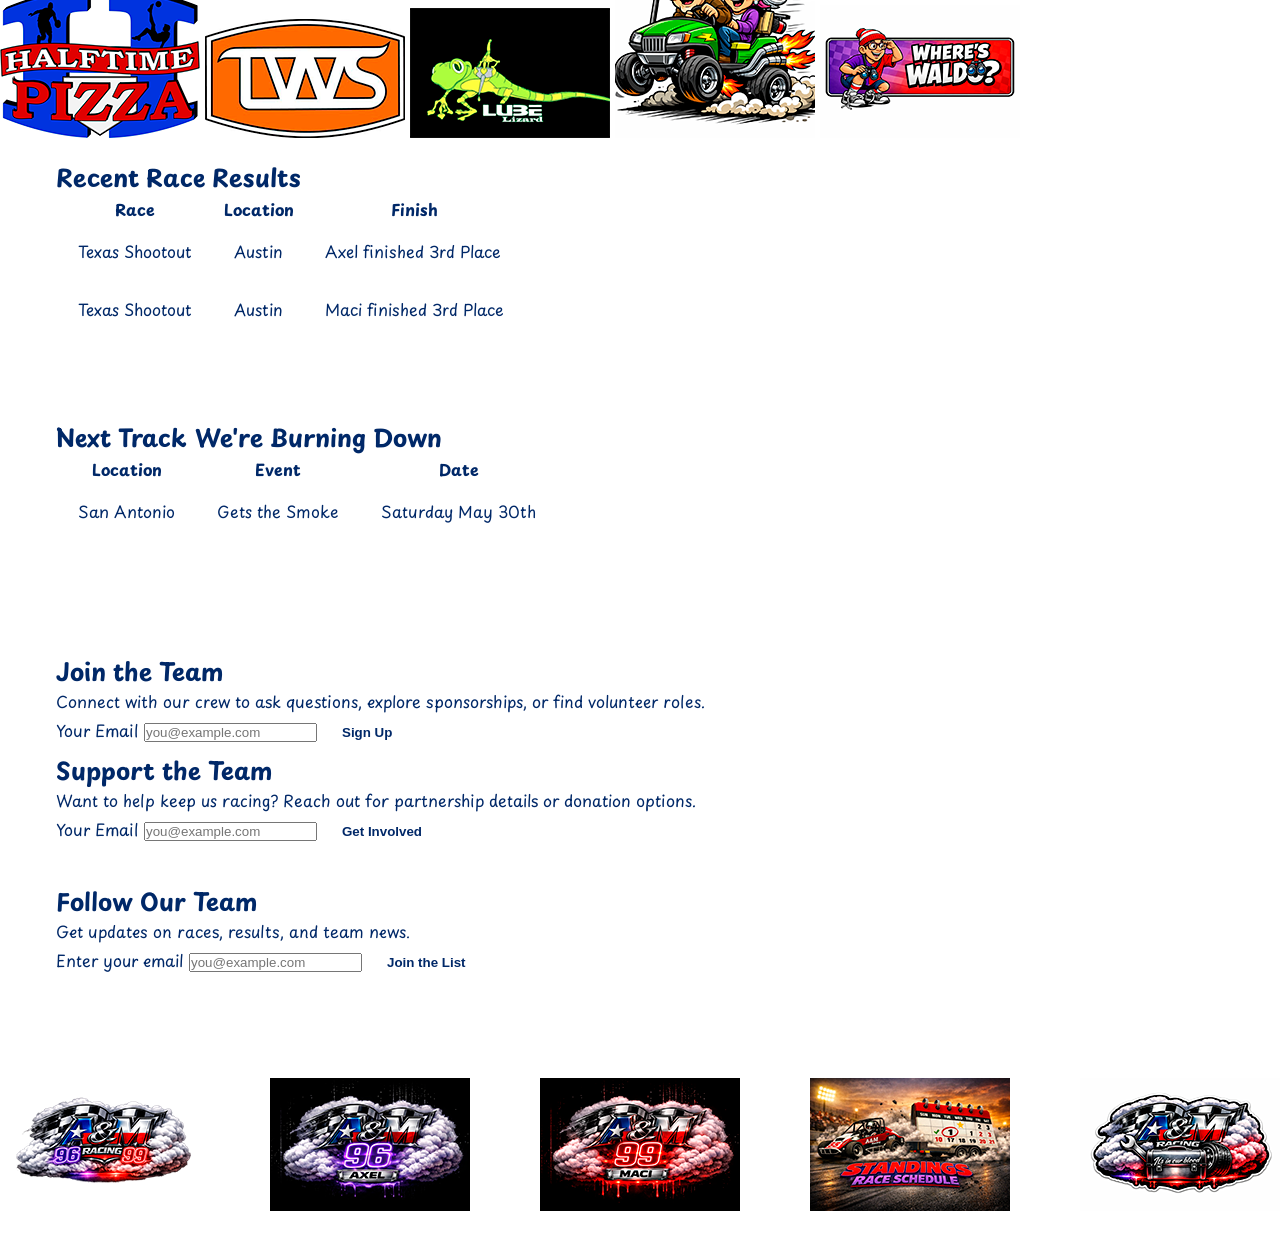
==== commit a92ce0b0: "Update driver answers in index.html" ====
--- a/index.html
+++ b/index.html
@@ -56,12 +56,12 @@
     <div class="fq-answers">
         <div class="driver-answer">
             <h3>Axel:</h3>
-            <p>When my visor fogged up and I almost drove into the pit wall.</p>
+            <p>At the Talladega track we were playing football and my friend Sean jumped into a bush to make the catch.</p>
         </div>
 
         <div class="driver-answer">
             <h3>Maci:</h3>
-            <p>When Axel forgot his gloves and had to sprint back like a cartoon character.</p>
+            <p>When in my heat race I had a popped tire in Talladega and no one except me knew it.</p>
         </div>
     </div>
 </section>
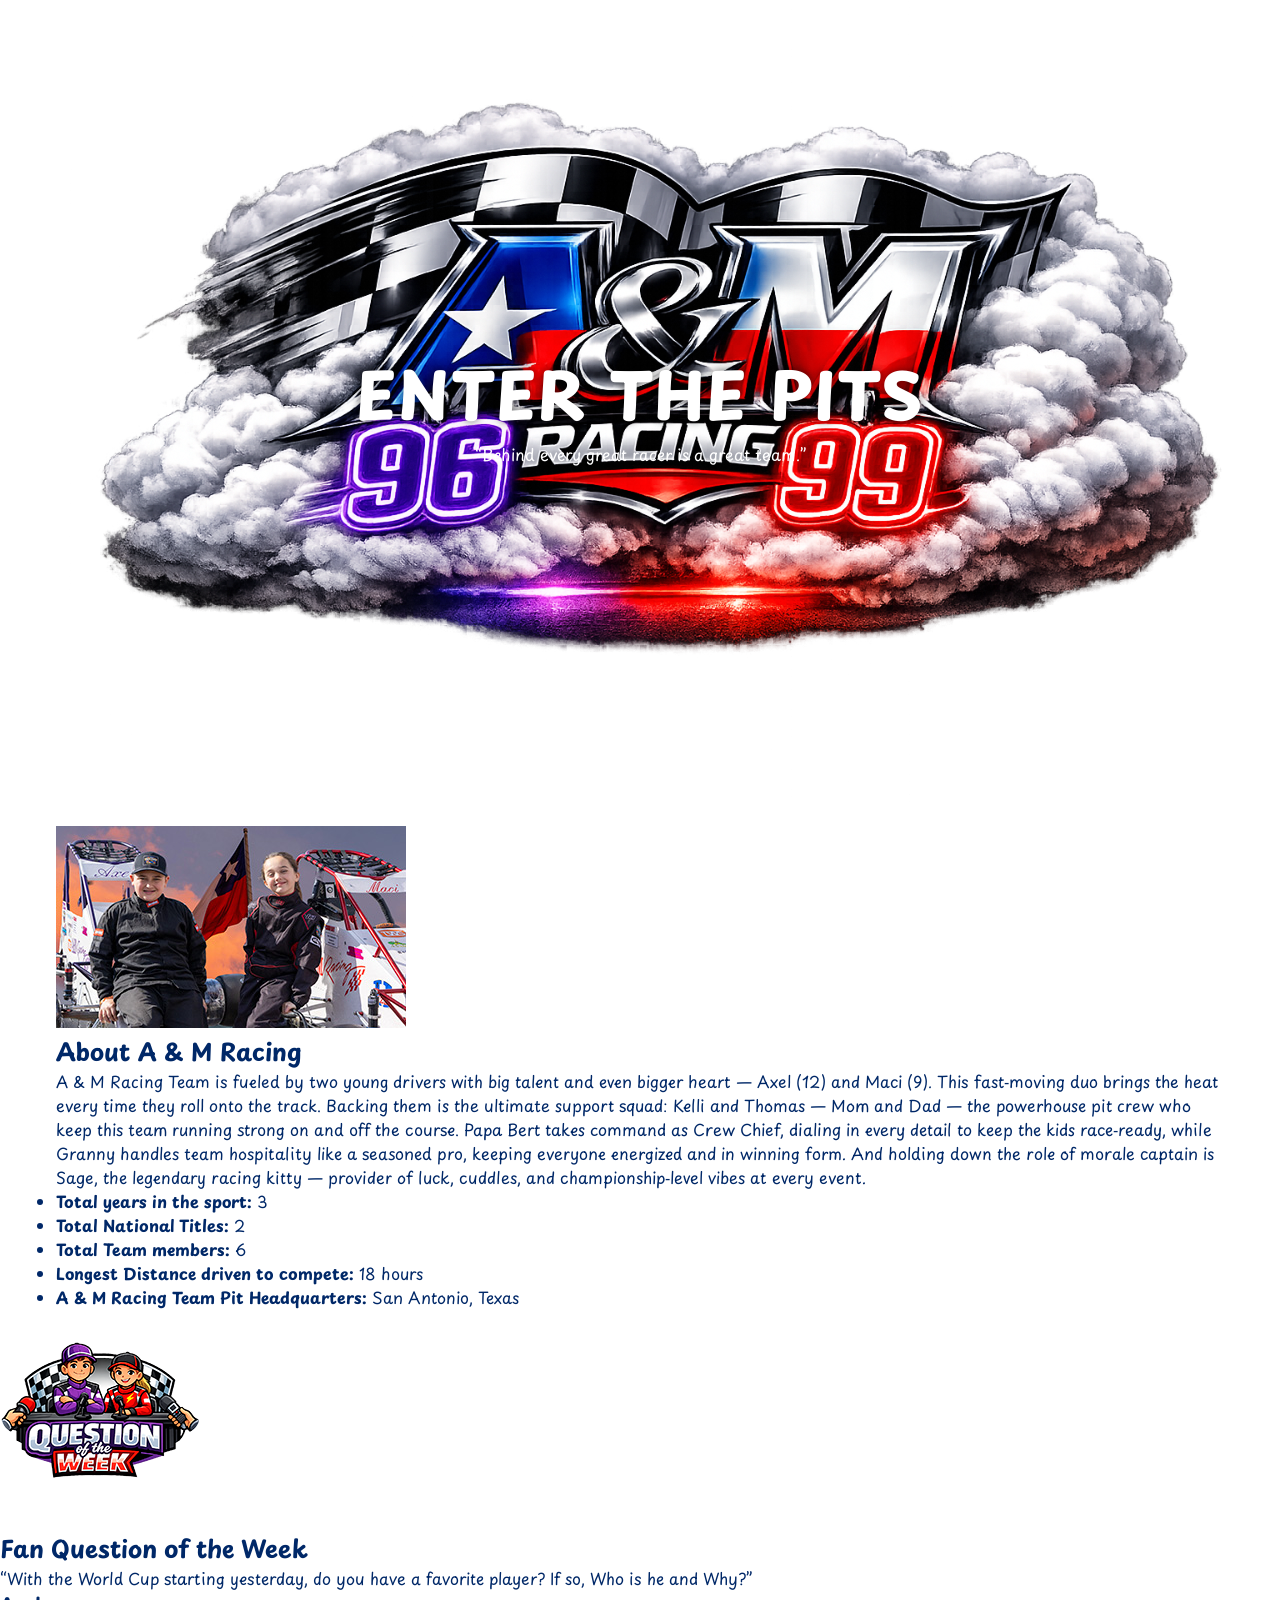
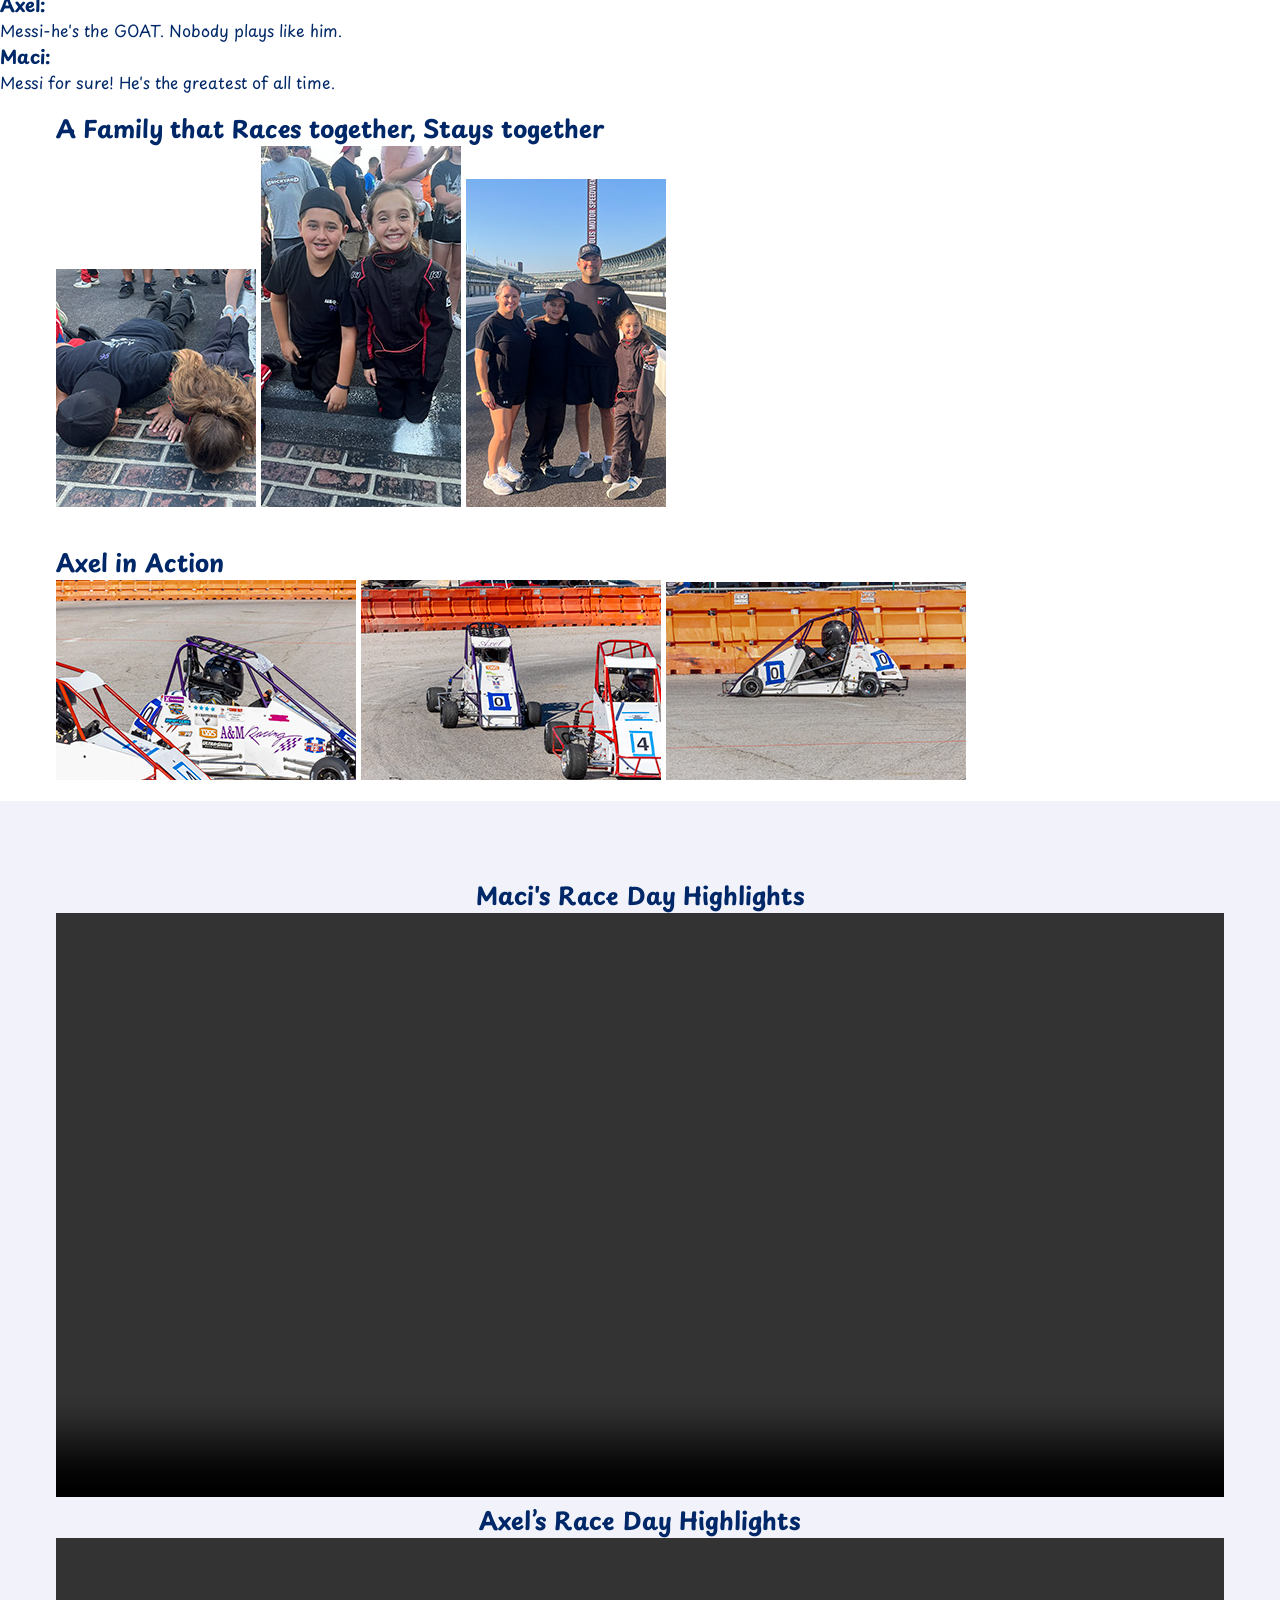
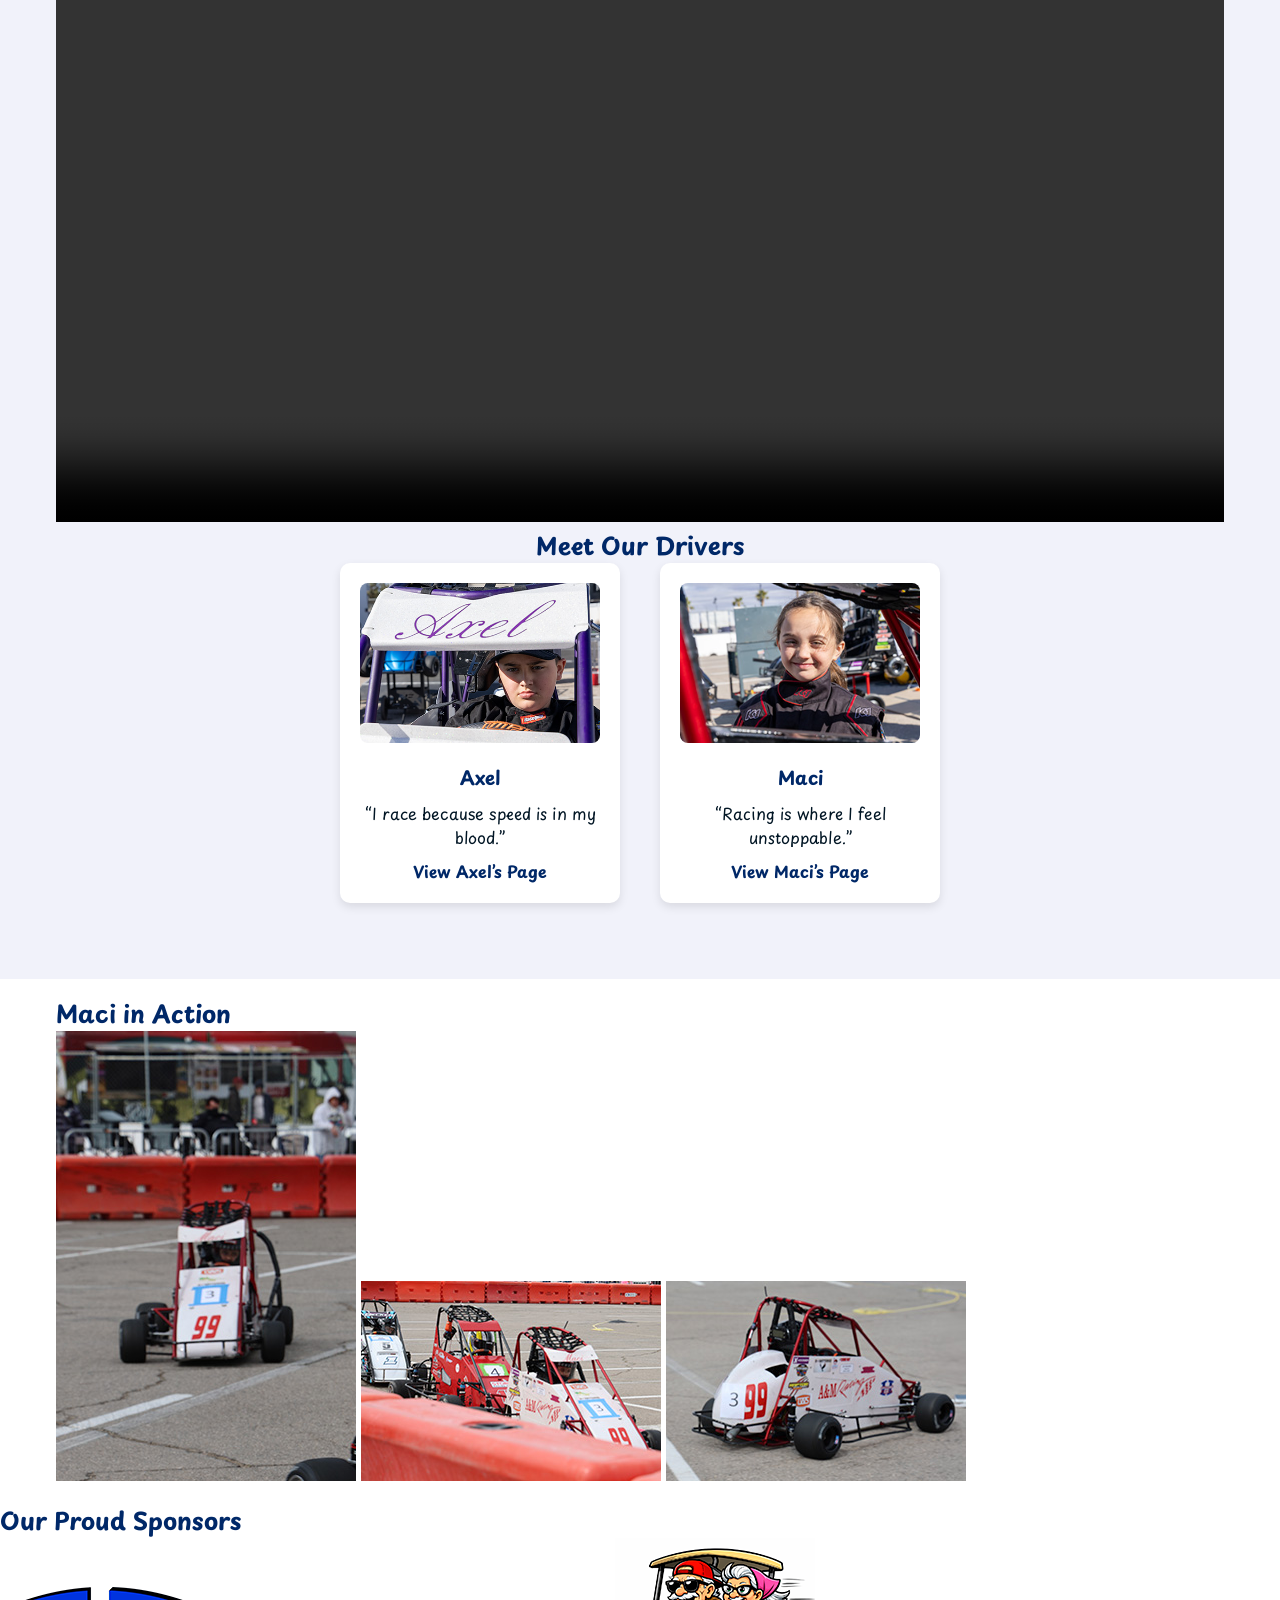
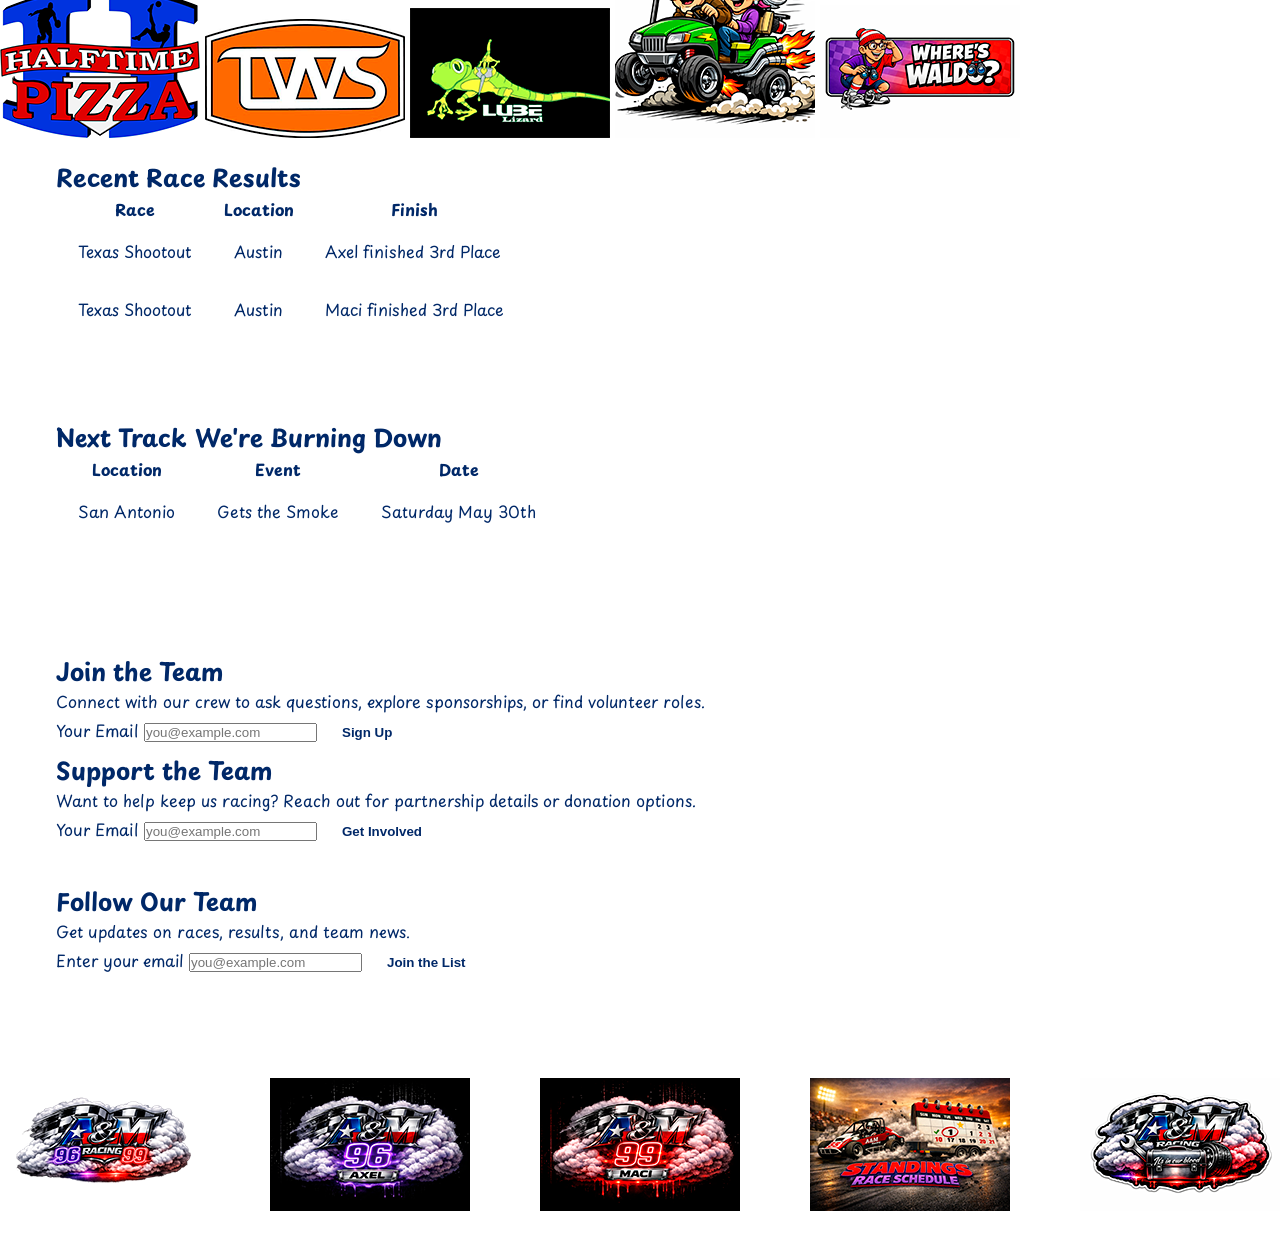
==== commit bfb5a438: "Update index.html" ====
--- a/index.html
+++ b/index.html
@@ -50,18 +50,18 @@
     <h2 class="fq-title">Fan Question of the Week</h2>
 
     <div class="fq-question-box">
-        <p class="fq-question">“What’s the funniest thing that’s ever happened during a race?”</p>
+        <p class="fq-question">“With the World Cup starting yesterday, do you have a favorite player? If so, Who is he and Why?”</p>
     </div>
 
     <div class="fq-answers">
         <div class="driver-answer">
             <h3>Axel:</h3>
-            <p>At the Talladega track we were playing football and my friend Sean jumped into a bush to make the catch.</p>
+            <p>Messi-he's the GOAT. Nobody plays like him.</p>
         </div>
 
         <div class="driver-answer">
             <h3>Maci:</h3>
-            <p>When in my heat race I had a popped tire in Talladega and no one except me knew it.</p>
+            <p>Messi for sure! He's the greatest of all time.</p>
         </div>
     </div>
 </section>
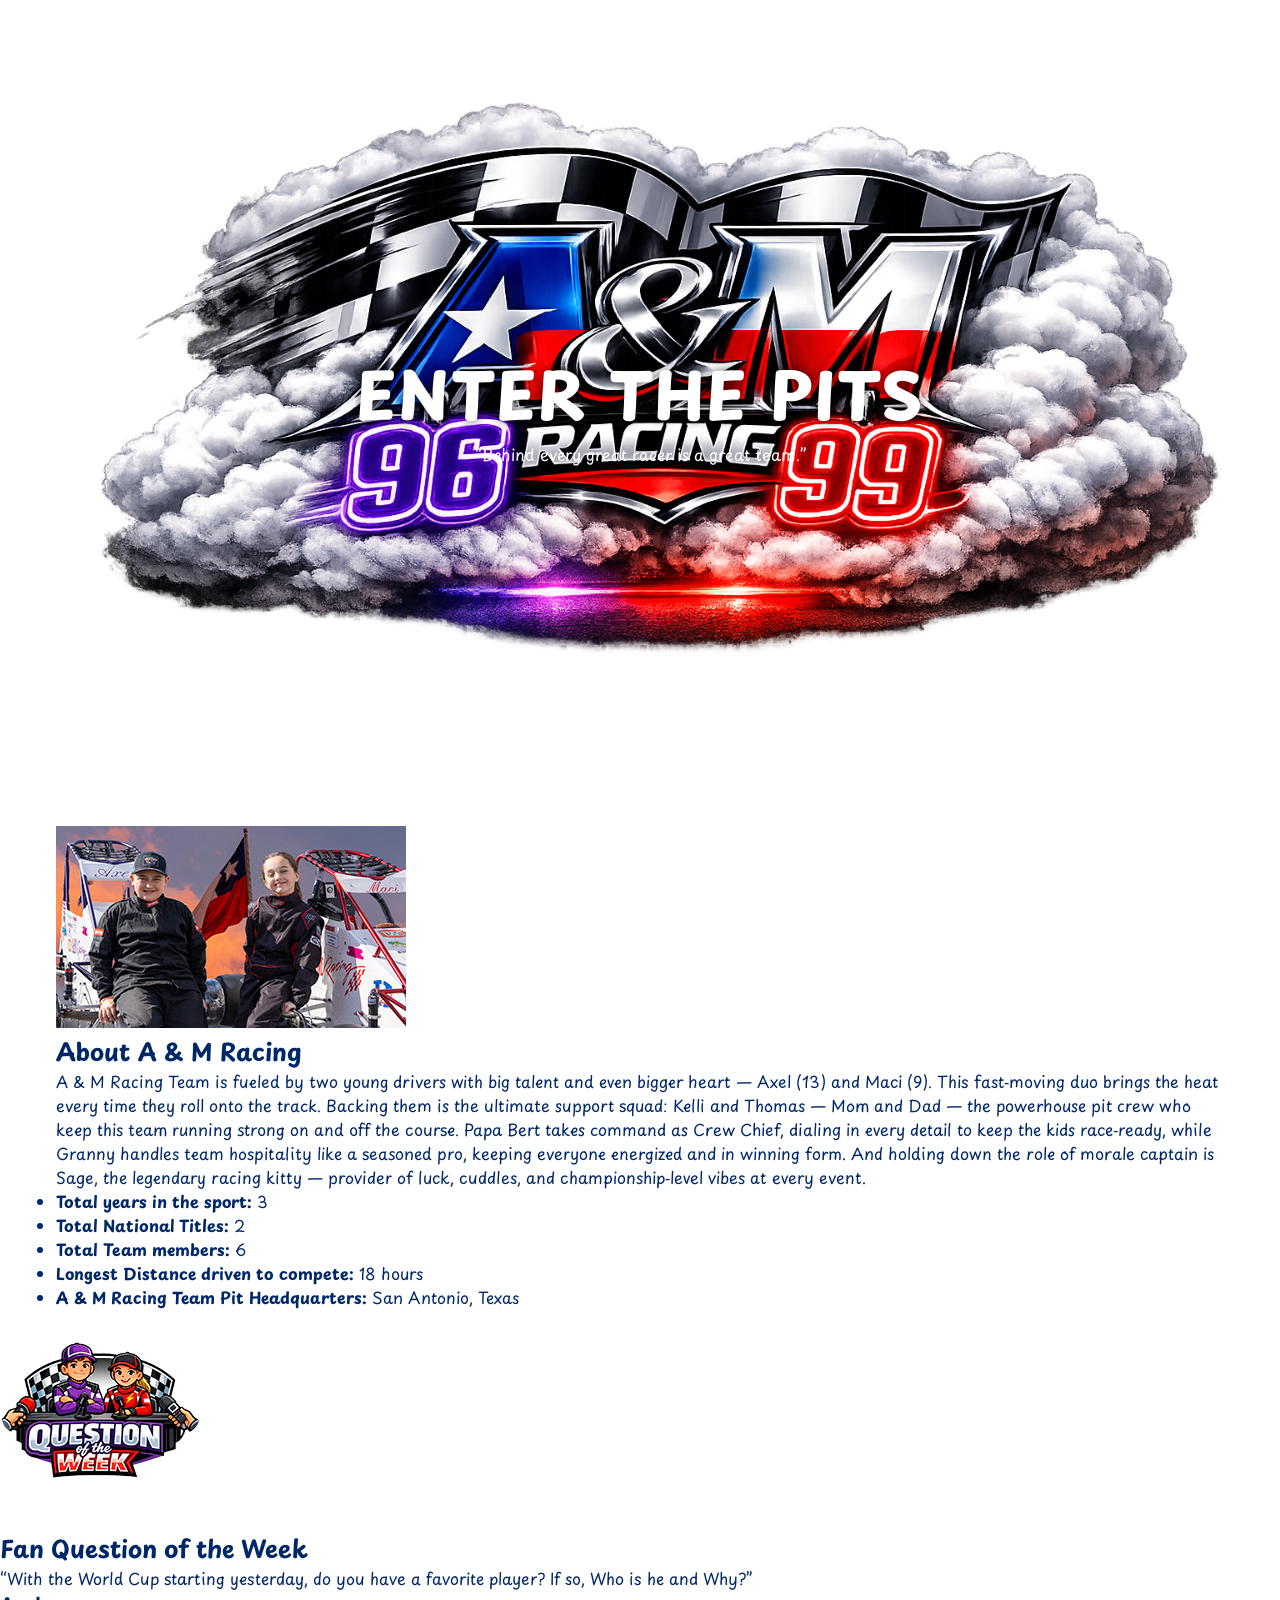
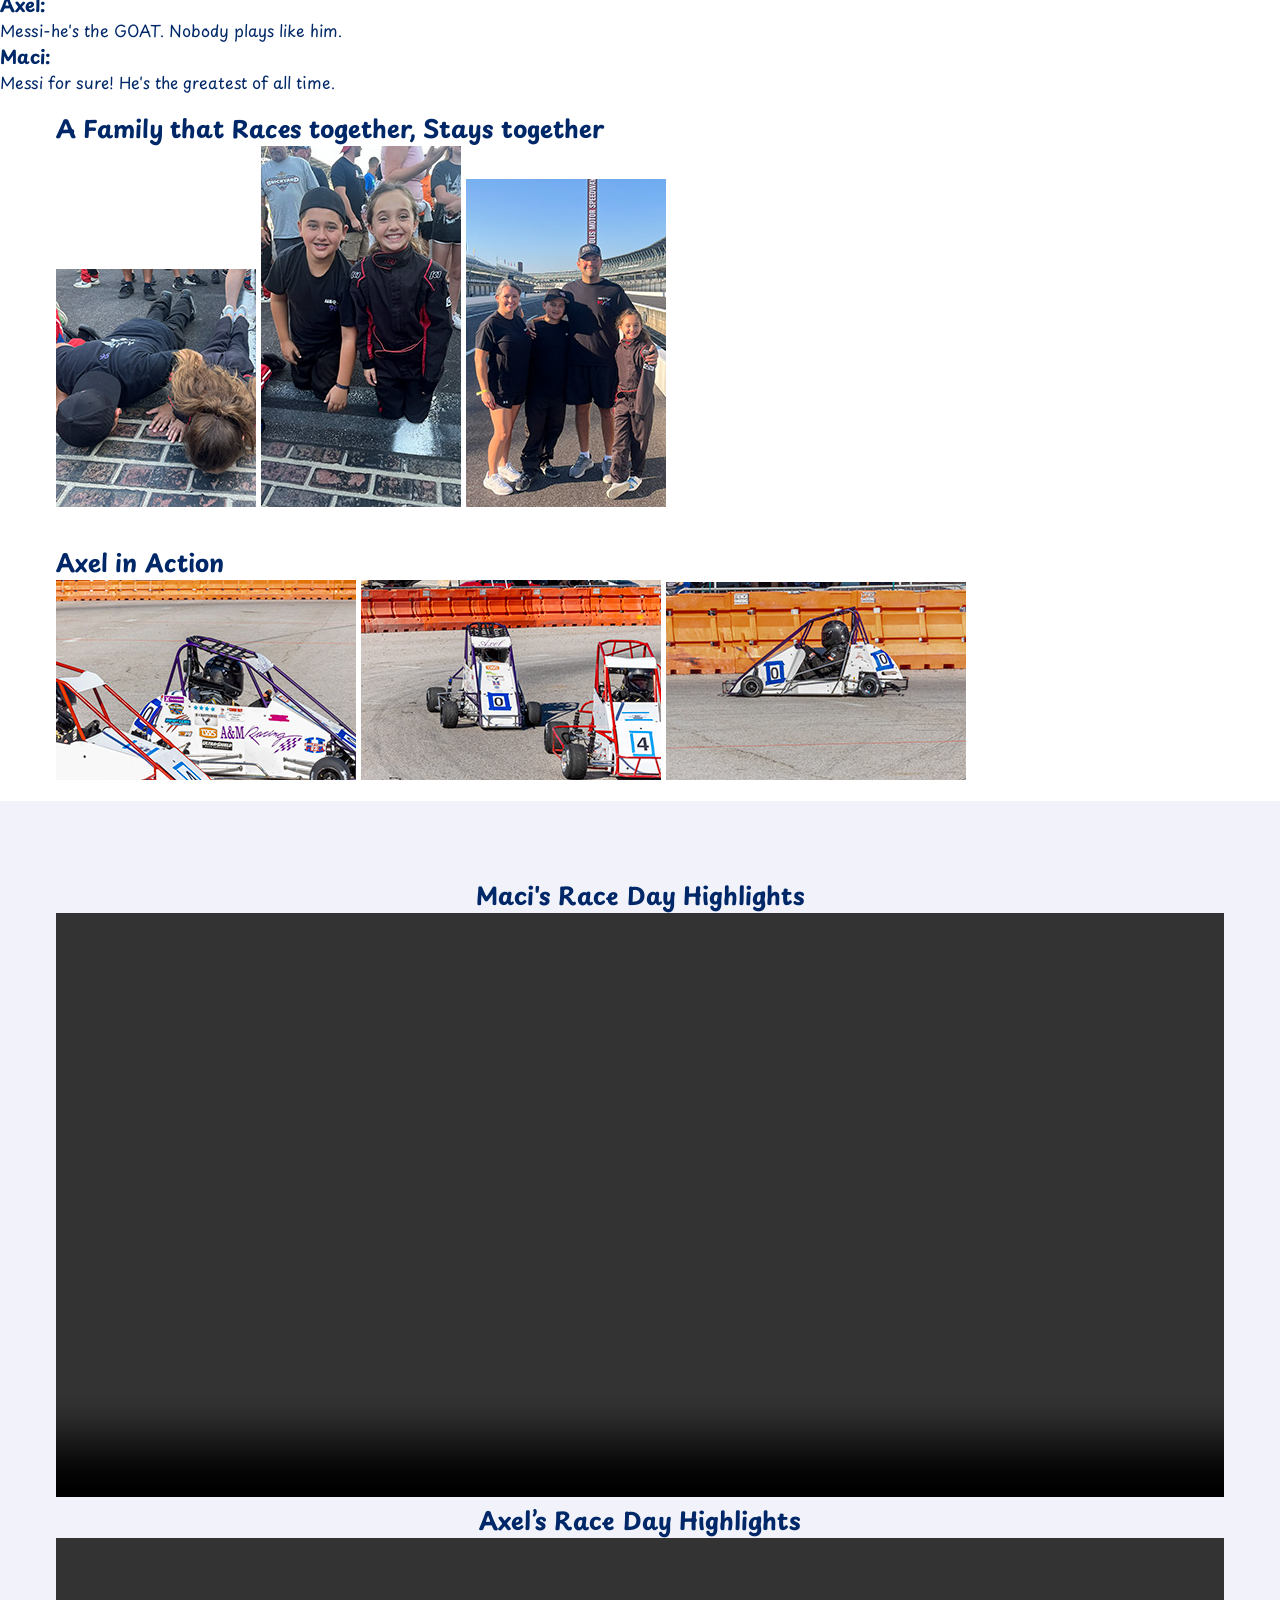
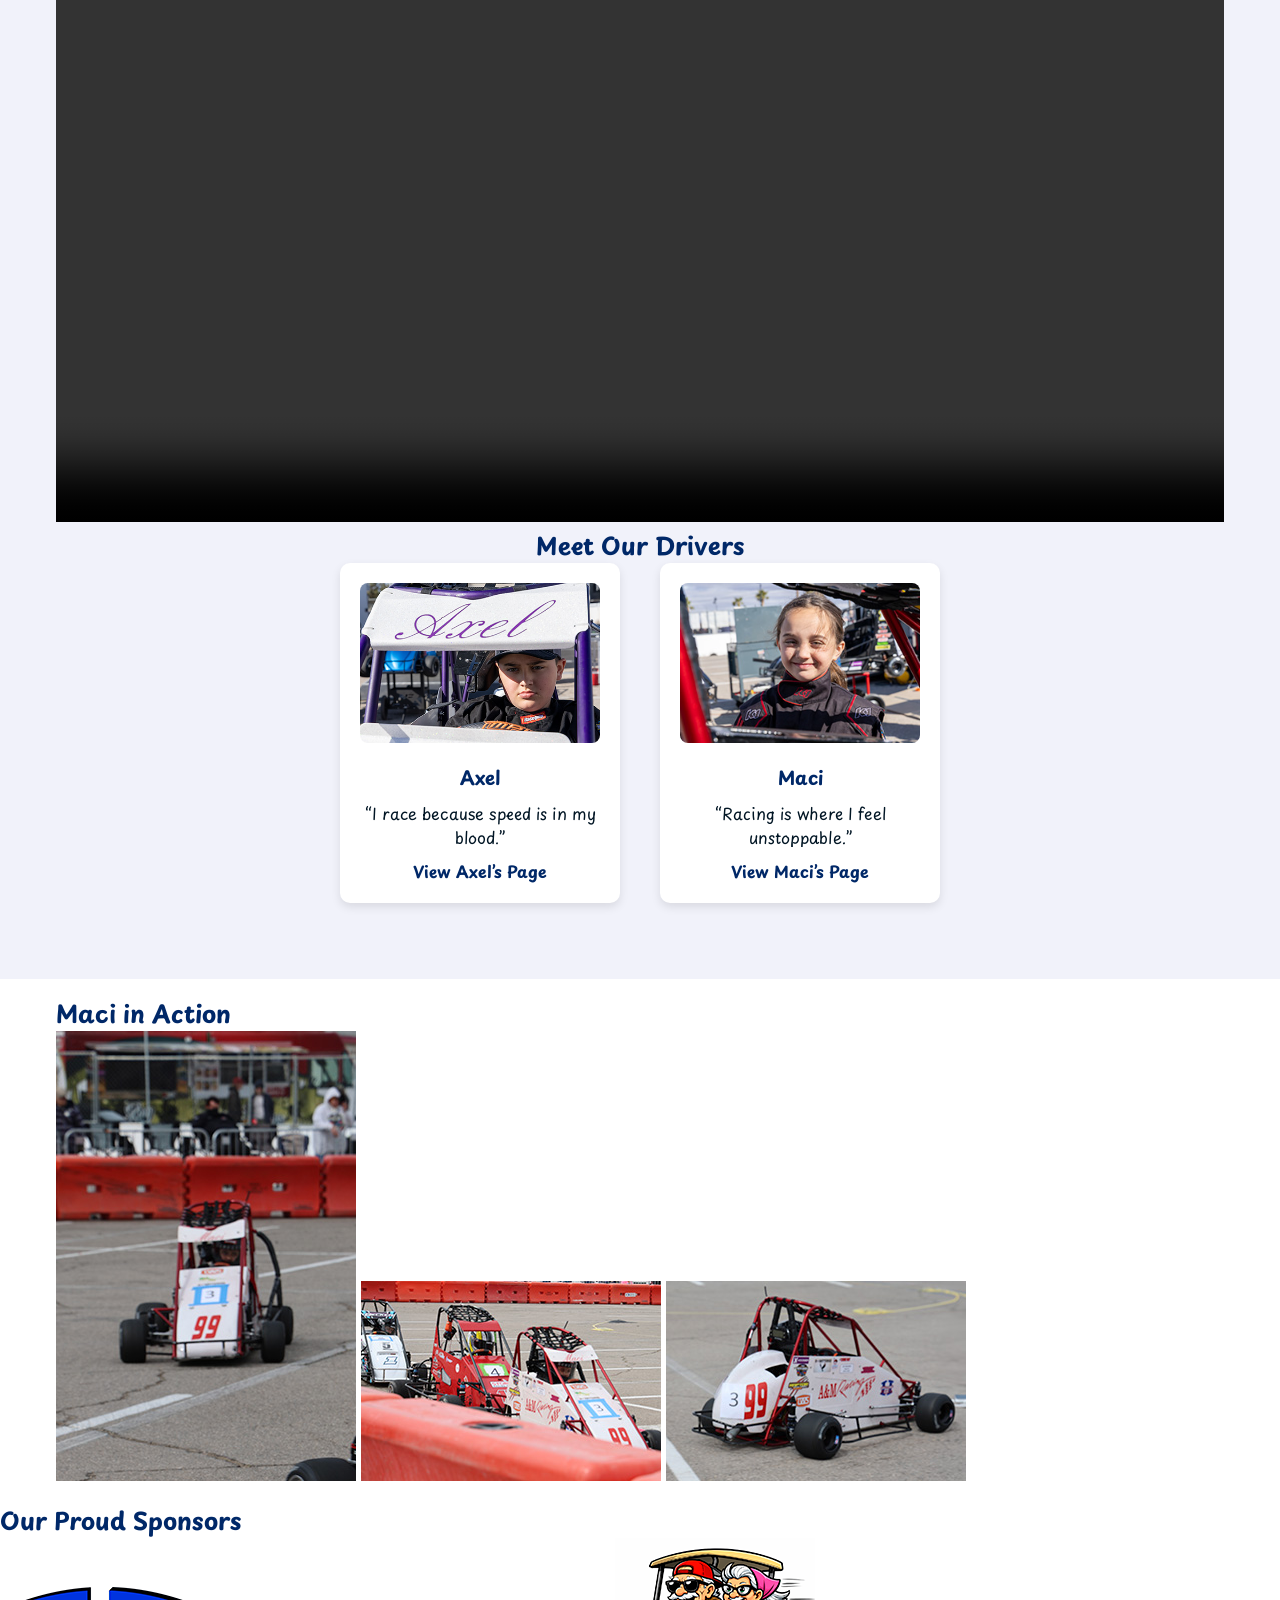
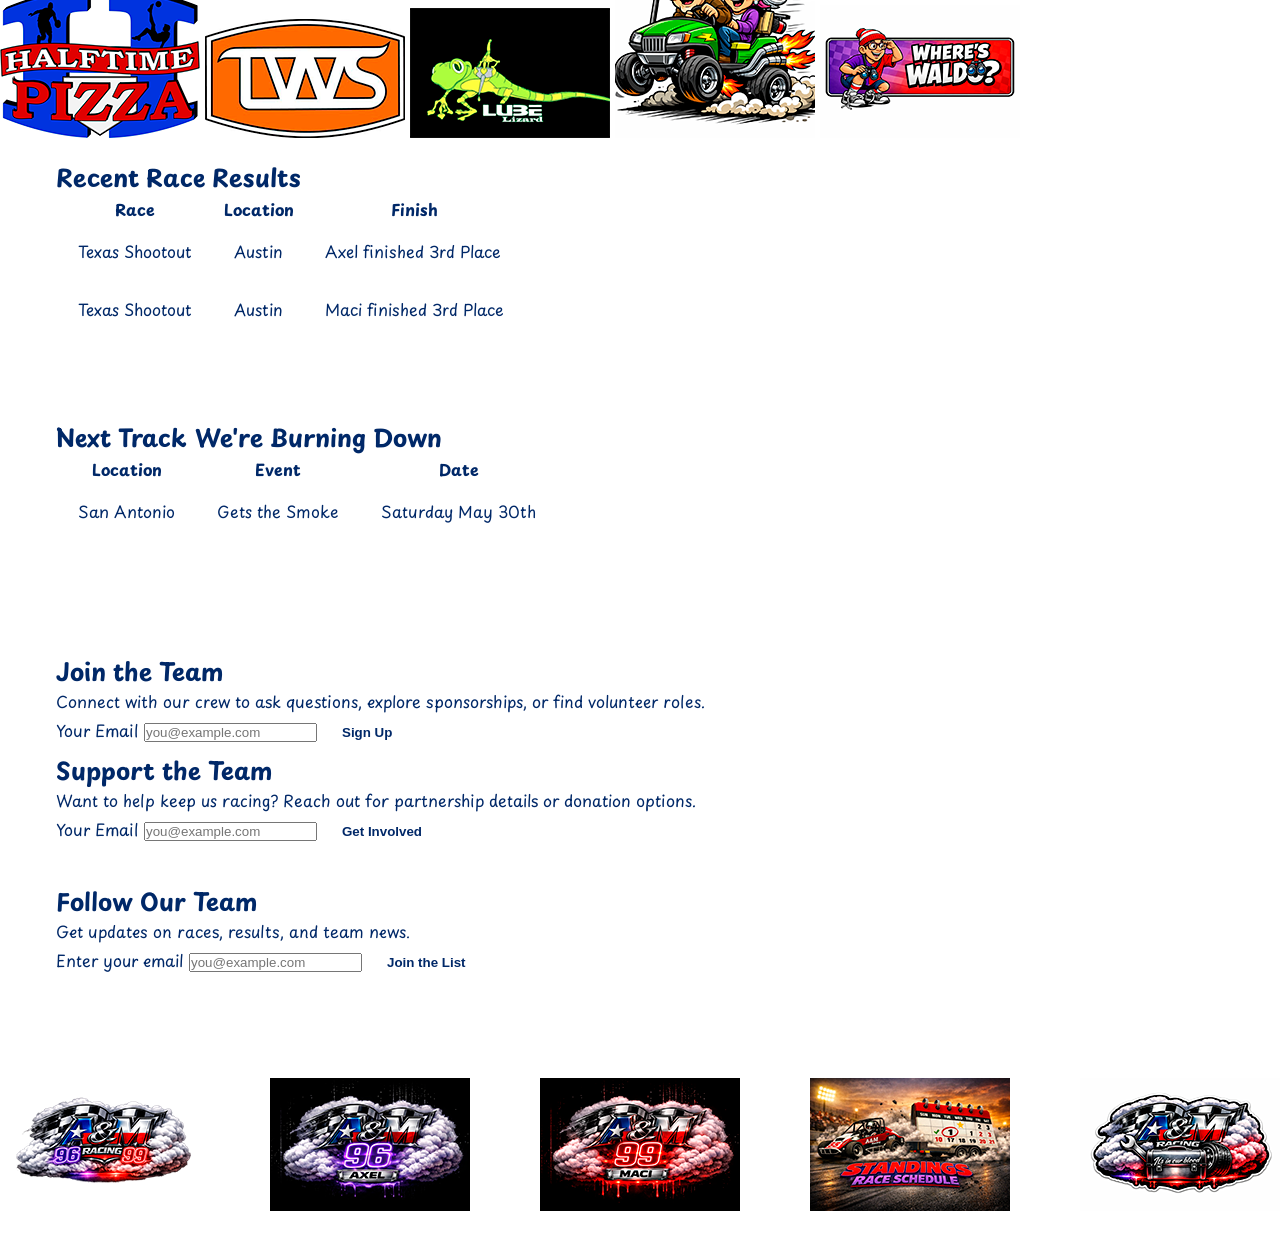
==== commit 47193842: "Update index.html" ====
--- a/index.html
+++ b/index.html
@@ -28,7 +28,7 @@
         <div class="driver-bio-text">
             <h2>About A & M Racing</h2>
             <p>
-                A & M Racing Team is fueled by two young drivers with big talent and even bigger heart — Axel (12) and Maci (9). This fast‑moving duo brings the heat every time they roll onto the track. Backing them is the ultimate support squad: Kelli and Thomas — Mom and Dad — the powerhouse pit crew who keep this team running strong on and off the course. Papa Bert takes command as Crew Chief, dialing in every detail to keep the kids race‑ready, while Granny handles team hospitality like a seasoned pro, keeping everyone energized and in winning form. And holding down the role of morale captain is Sage, the legendary racing kitty — provider of luck, cuddles, and championship‑level vibes at every event.
+                A & M Racing Team is fueled by two young drivers with big talent and even bigger heart — Axel (13) and Maci (9). This fast‑moving duo brings the heat every time they roll onto the track. Backing them is the ultimate support squad: Kelli and Thomas — Mom and Dad — the powerhouse pit crew who keep this team running strong on and off the course. Papa Bert takes command as Crew Chief, dialing in every detail to keep the kids race‑ready, while Granny handles team hospitality like a seasoned pro, keeping everyone energized and in winning form. And holding down the role of morale captain is Sage, the legendary racing kitty — provider of luck, cuddles, and championship‑level vibes at every event.
             </p>
 
             <ul class="team-stats">
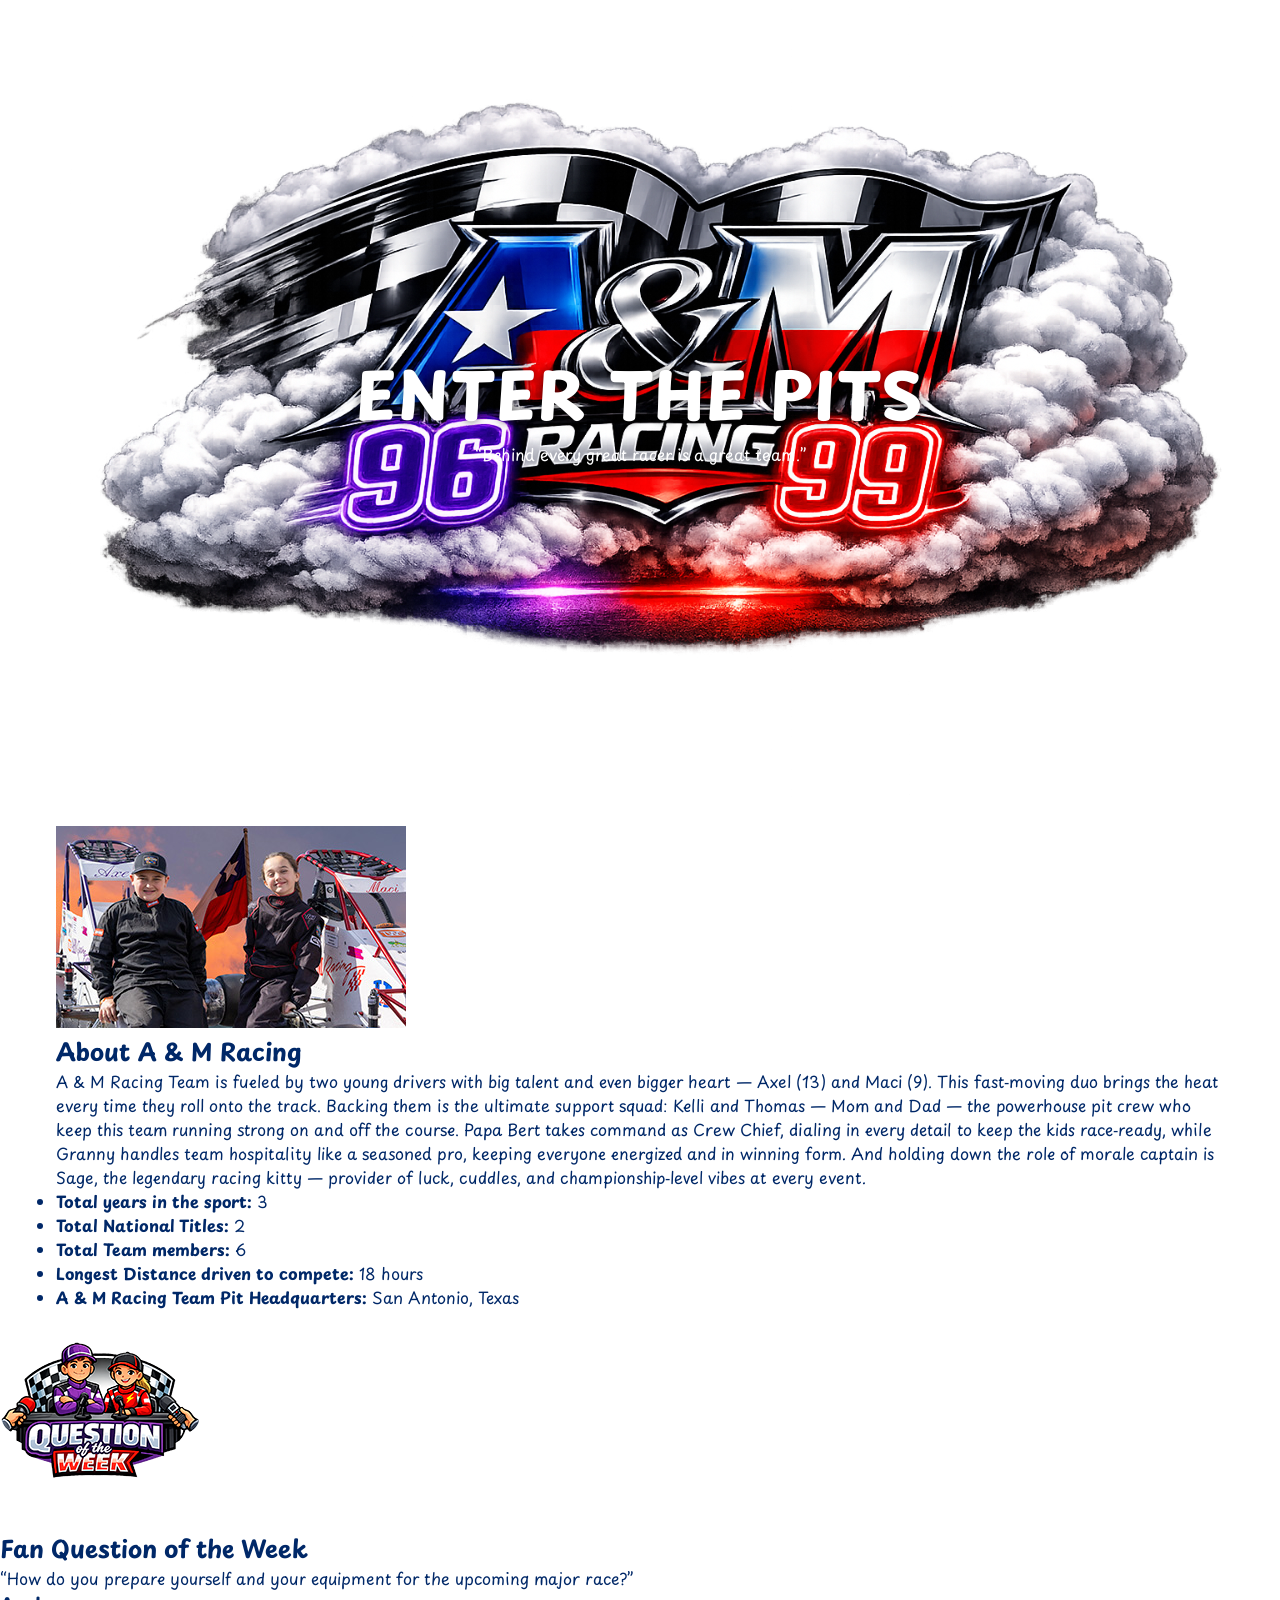
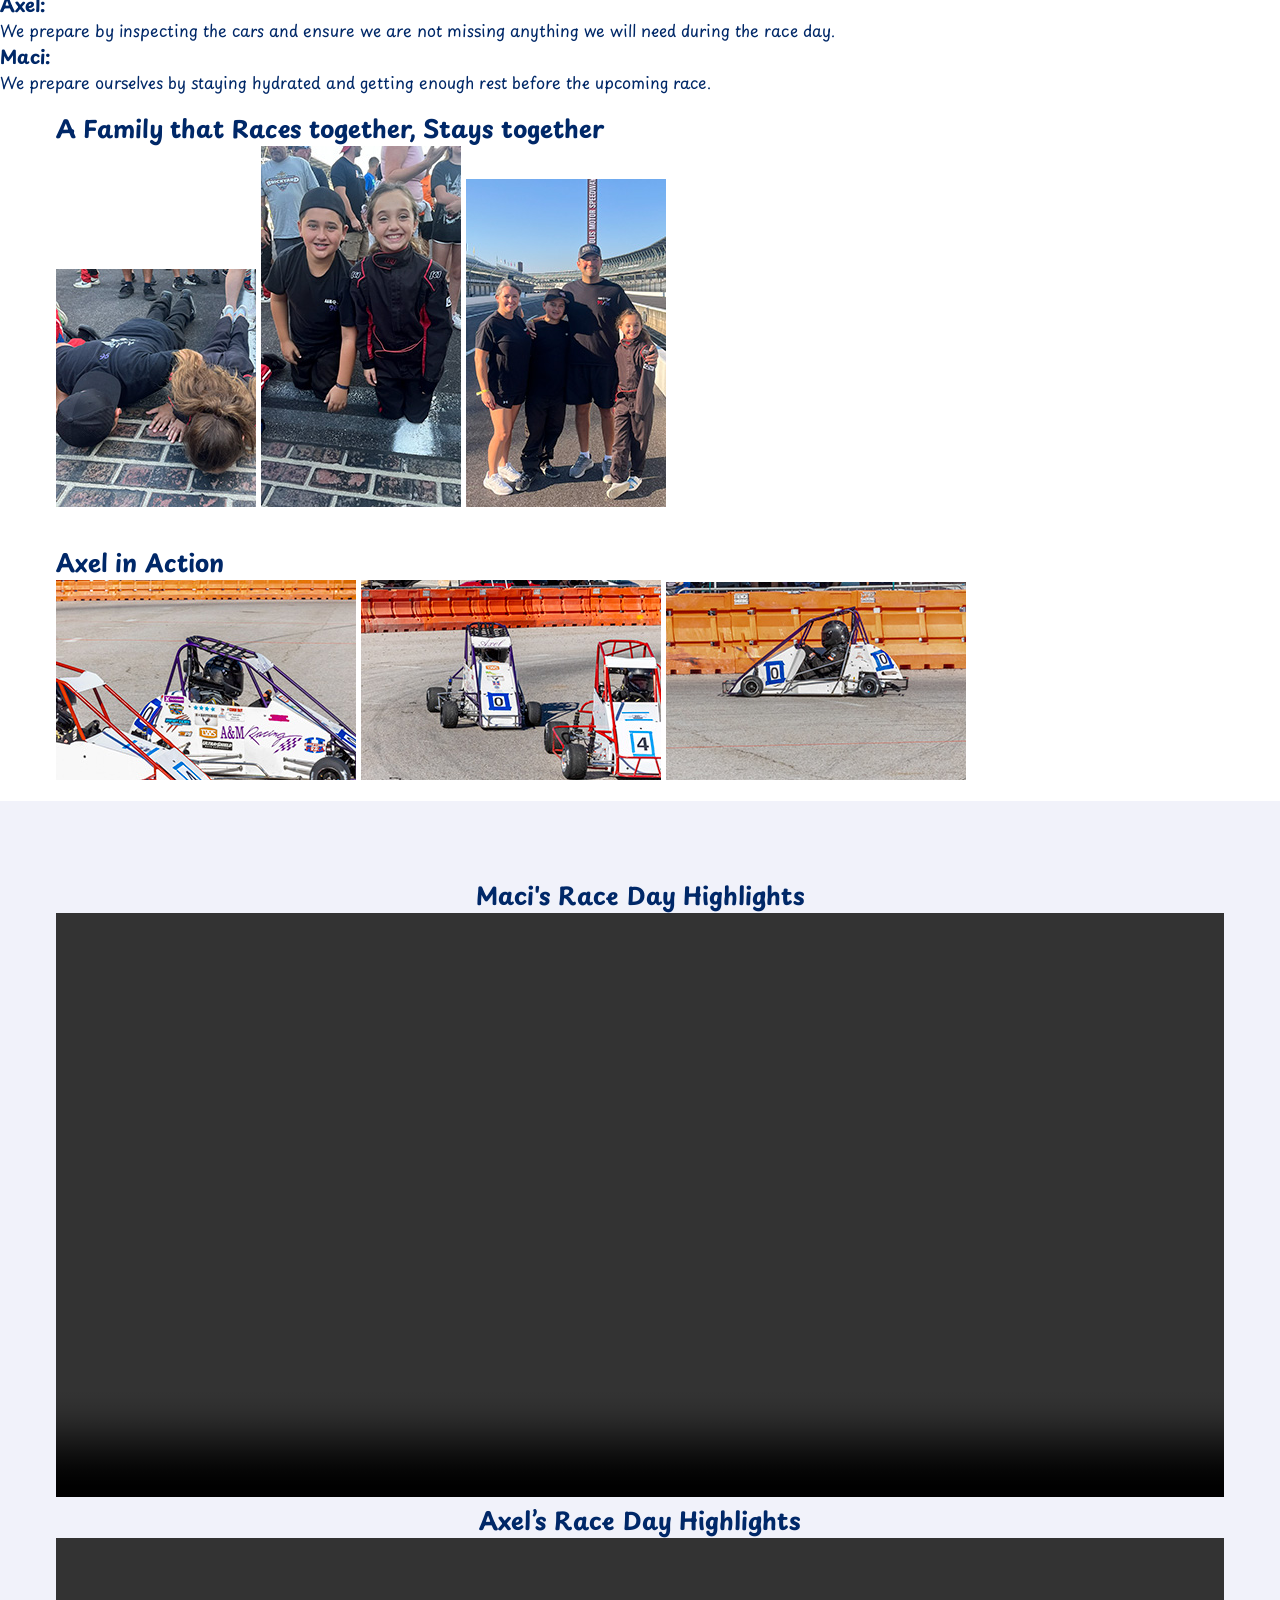
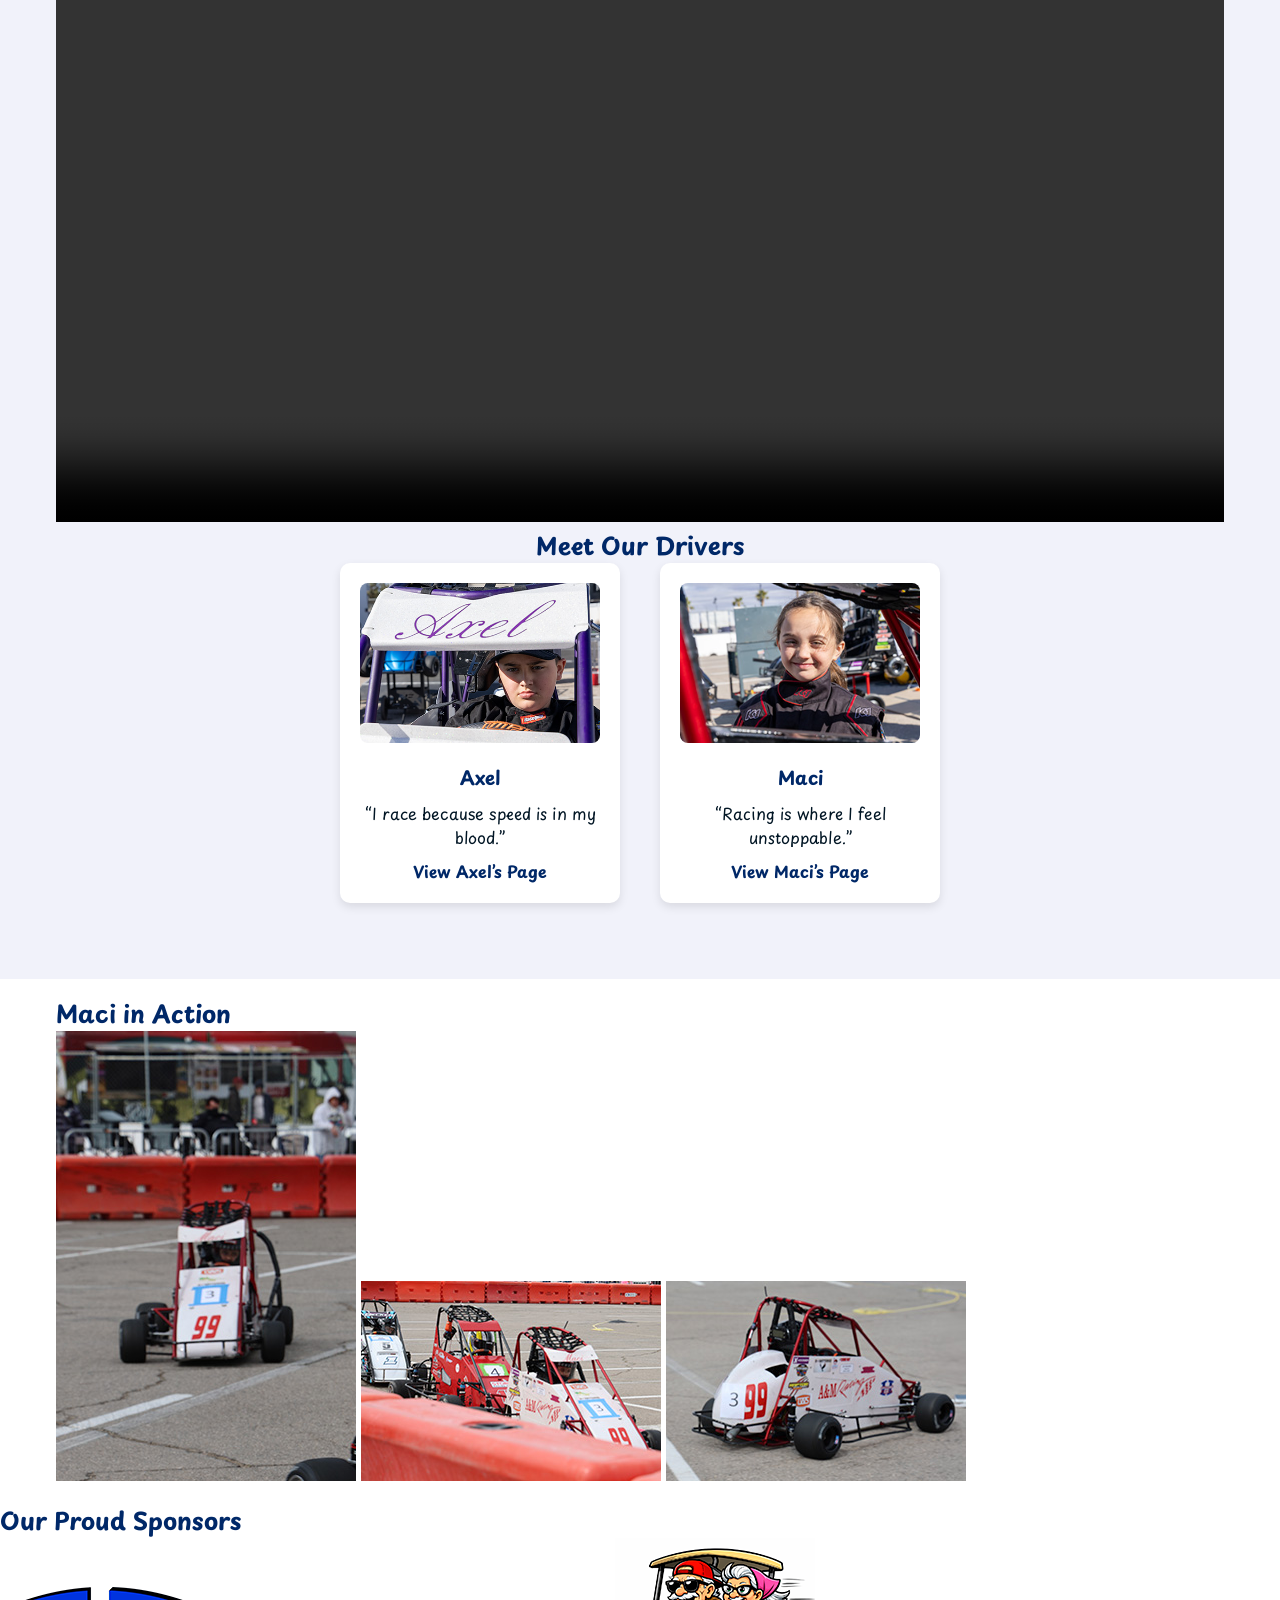
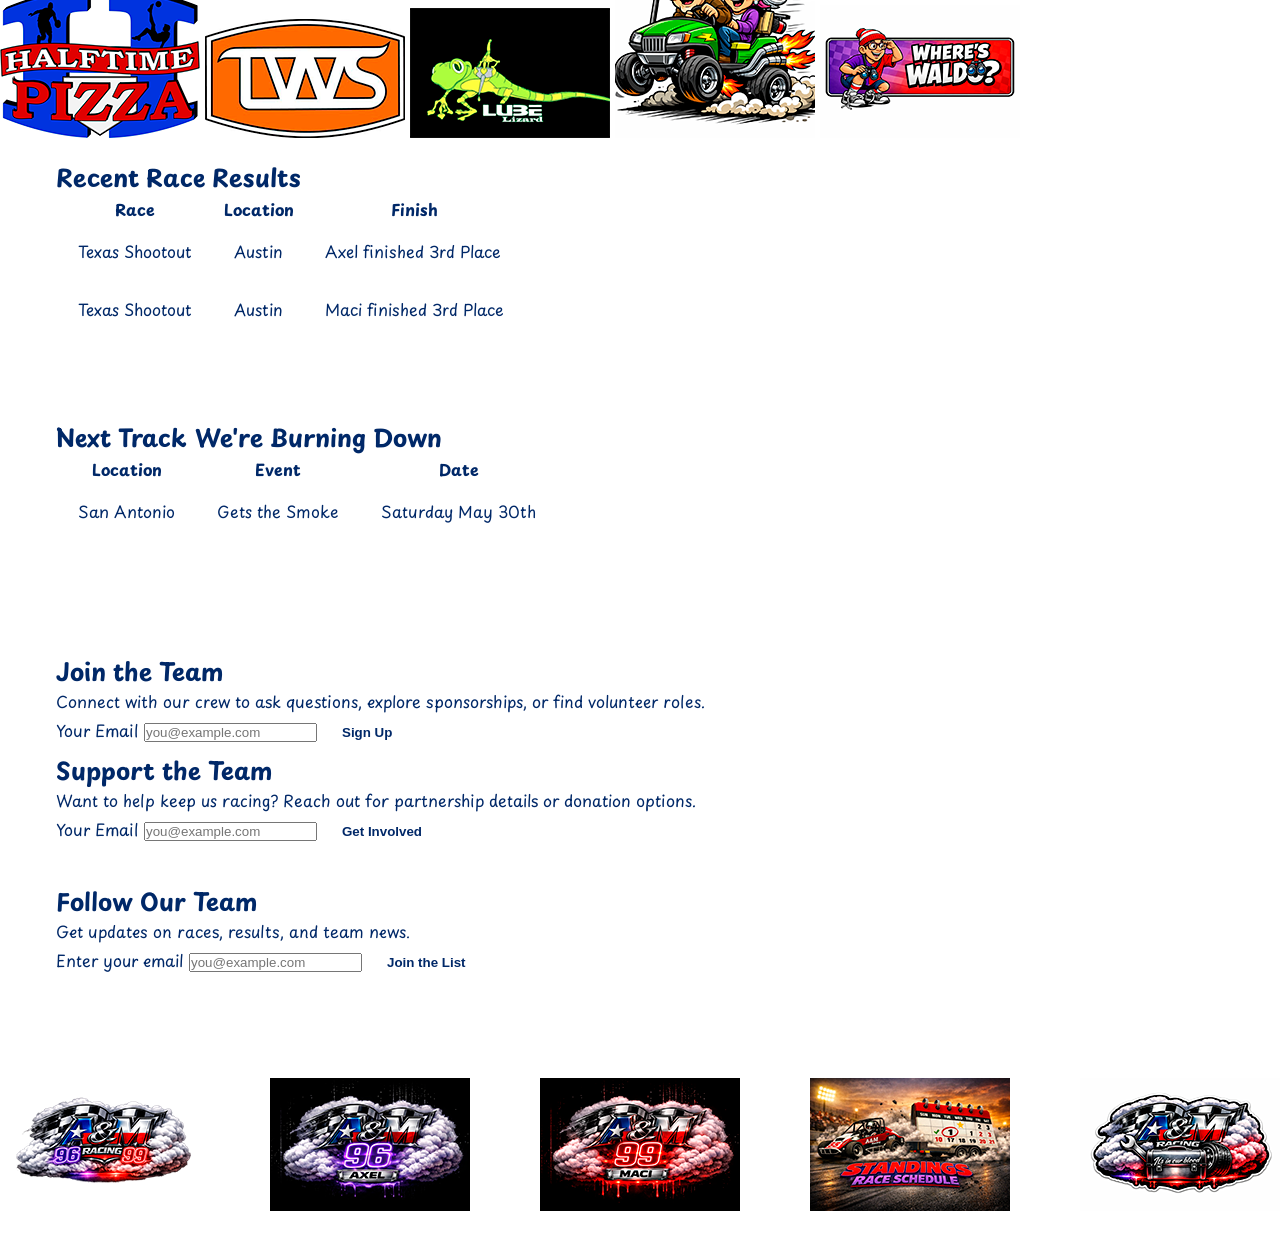
==== commit cbb379aa: "Update index.html" ====
--- a/index.html
+++ b/index.html
@@ -50,18 +50,18 @@
     <h2 class="fq-title">Fan Question of the Week</h2>
 
     <div class="fq-question-box">
-        <p class="fq-question">“With the World Cup starting yesterday, do you have a favorite player? If so, Who is he and Why?”</p>
+        <p class="fq-question">“How do you prepare yourself and your equipment for the upcoming major race?”</p>
     </div>
 
     <div class="fq-answers">
         <div class="driver-answer">
             <h3>Axel:</h3>
-            <p>Messi-he's the GOAT. Nobody plays like him.</p>
+            <p>We prepare by inspecting the cars and ensure we are not missing anything we will need during the race day.</p>
         </div>
 
         <div class="driver-answer">
             <h3>Maci:</h3>
-            <p>Messi for sure! He's the greatest of all time.</p>
+            <p>We prepare ourselves by staying hydrated and getting enough rest before the upcoming race.</p>
         </div>
     </div>
 </section>
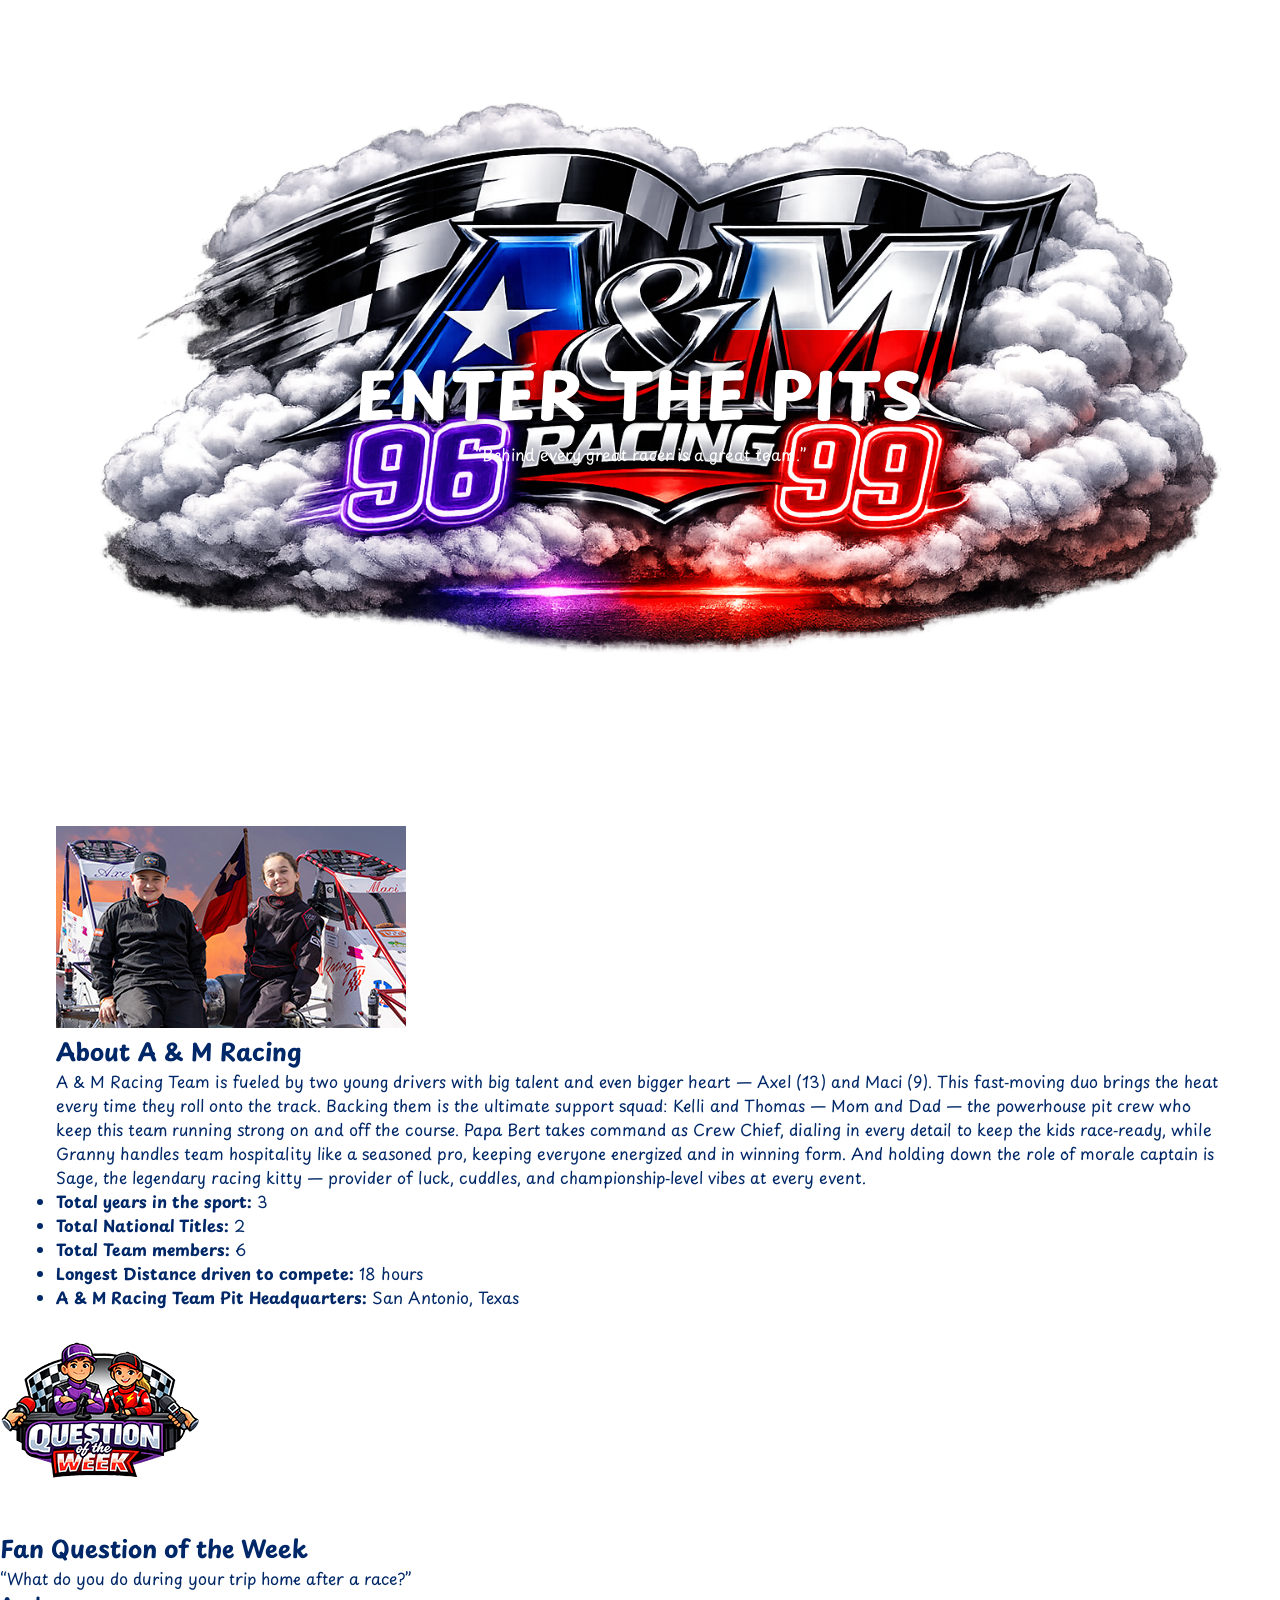
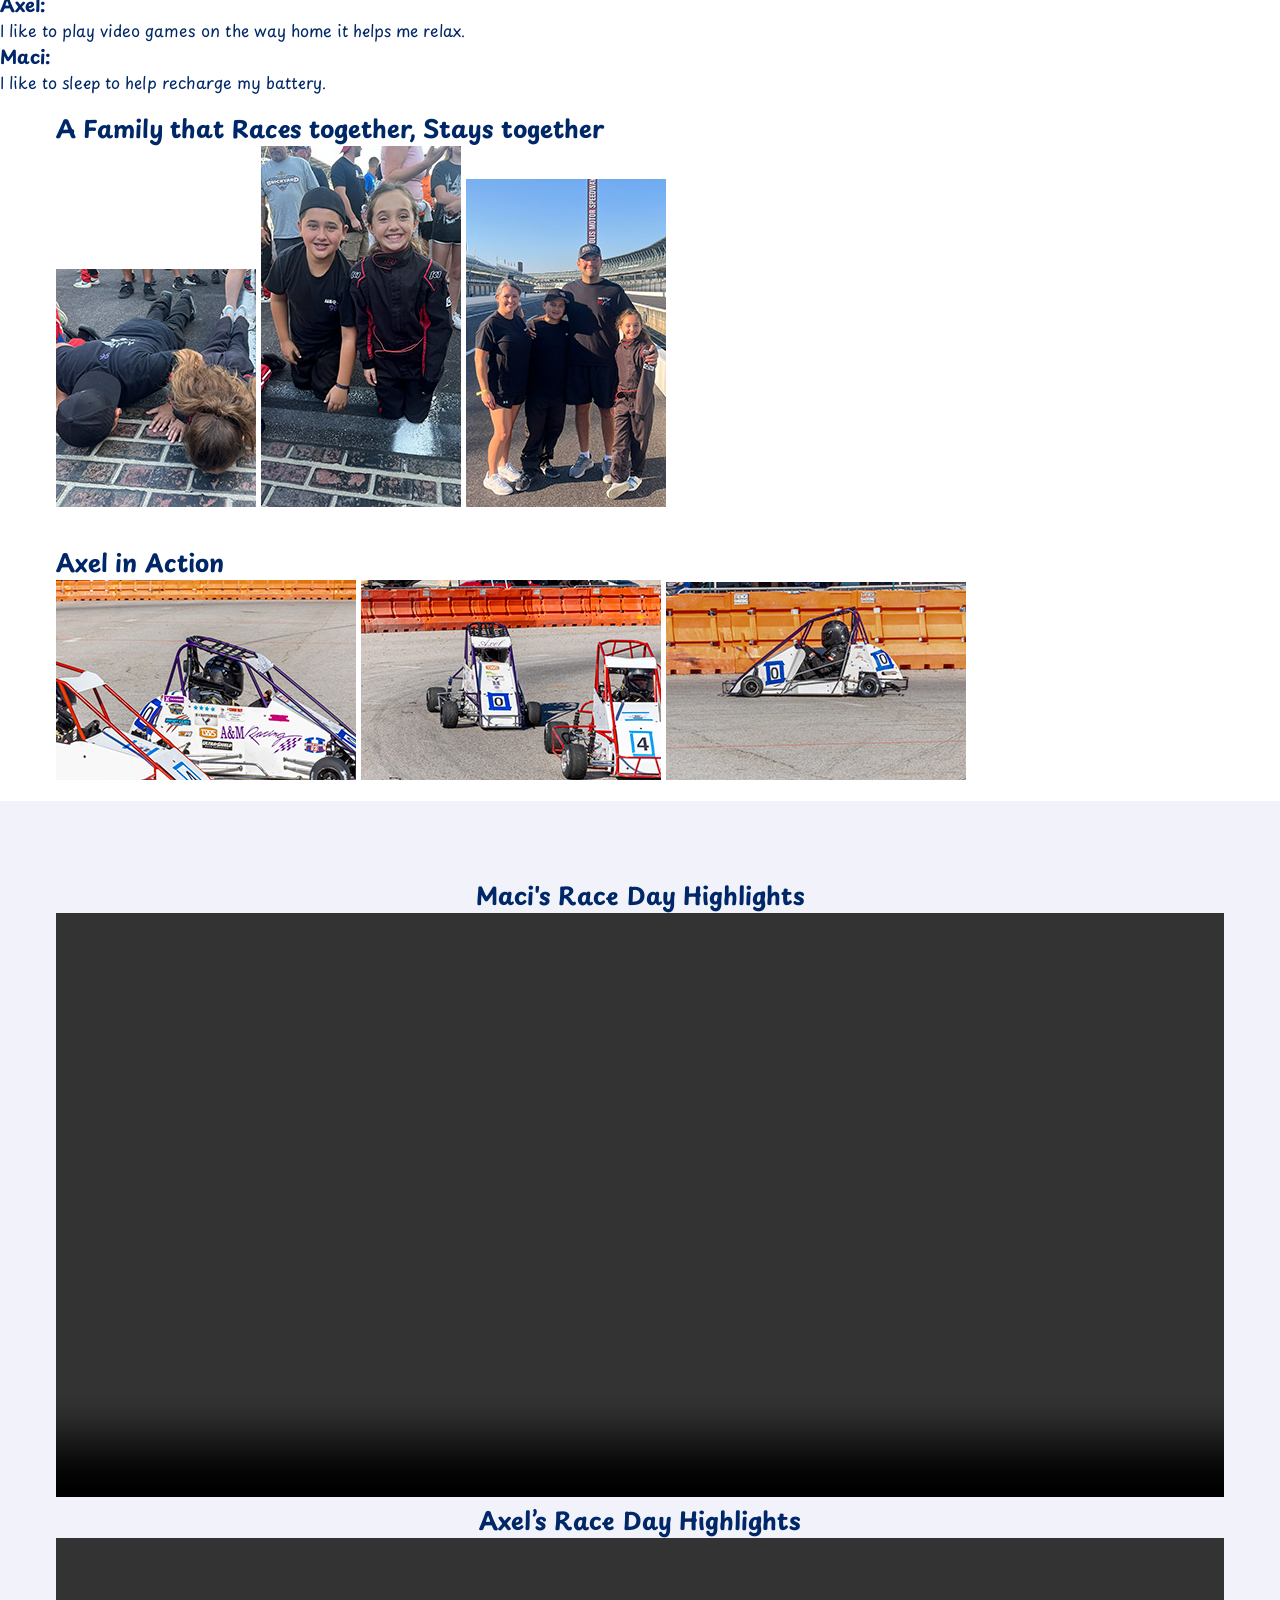
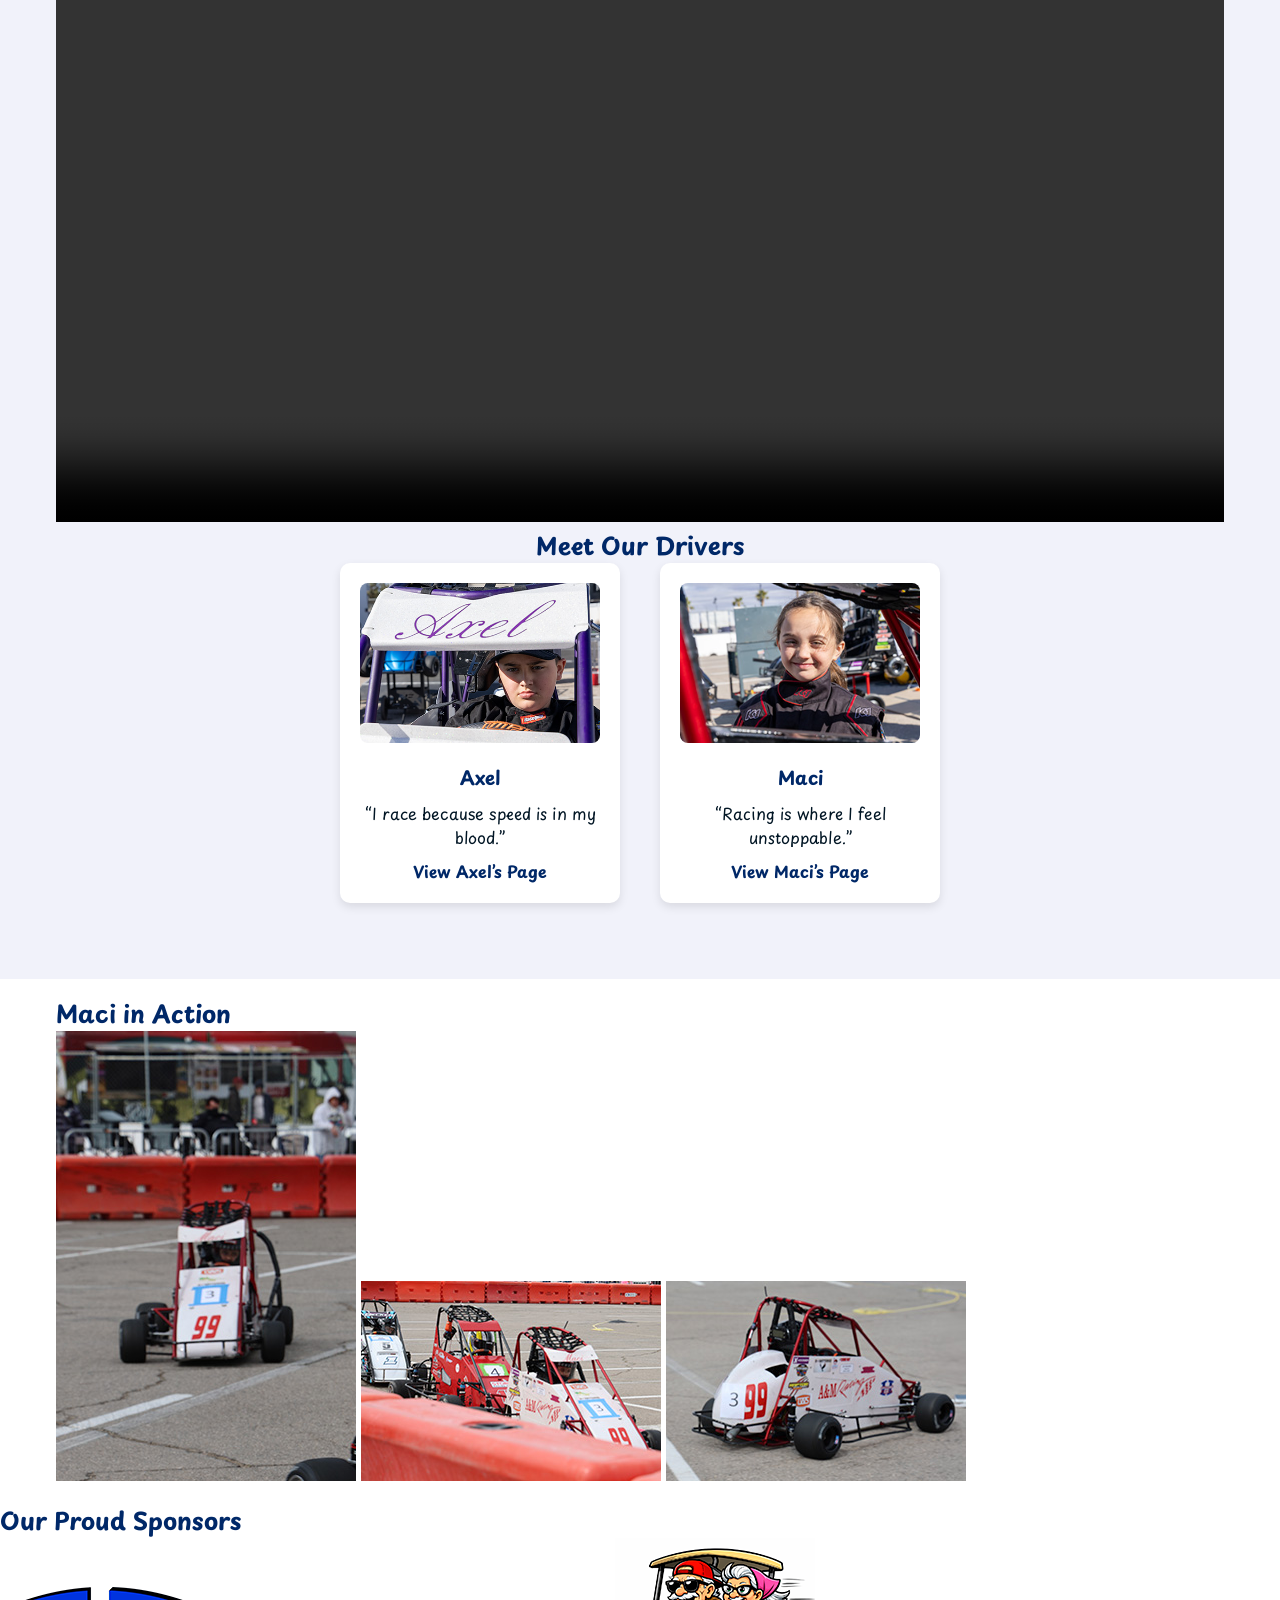
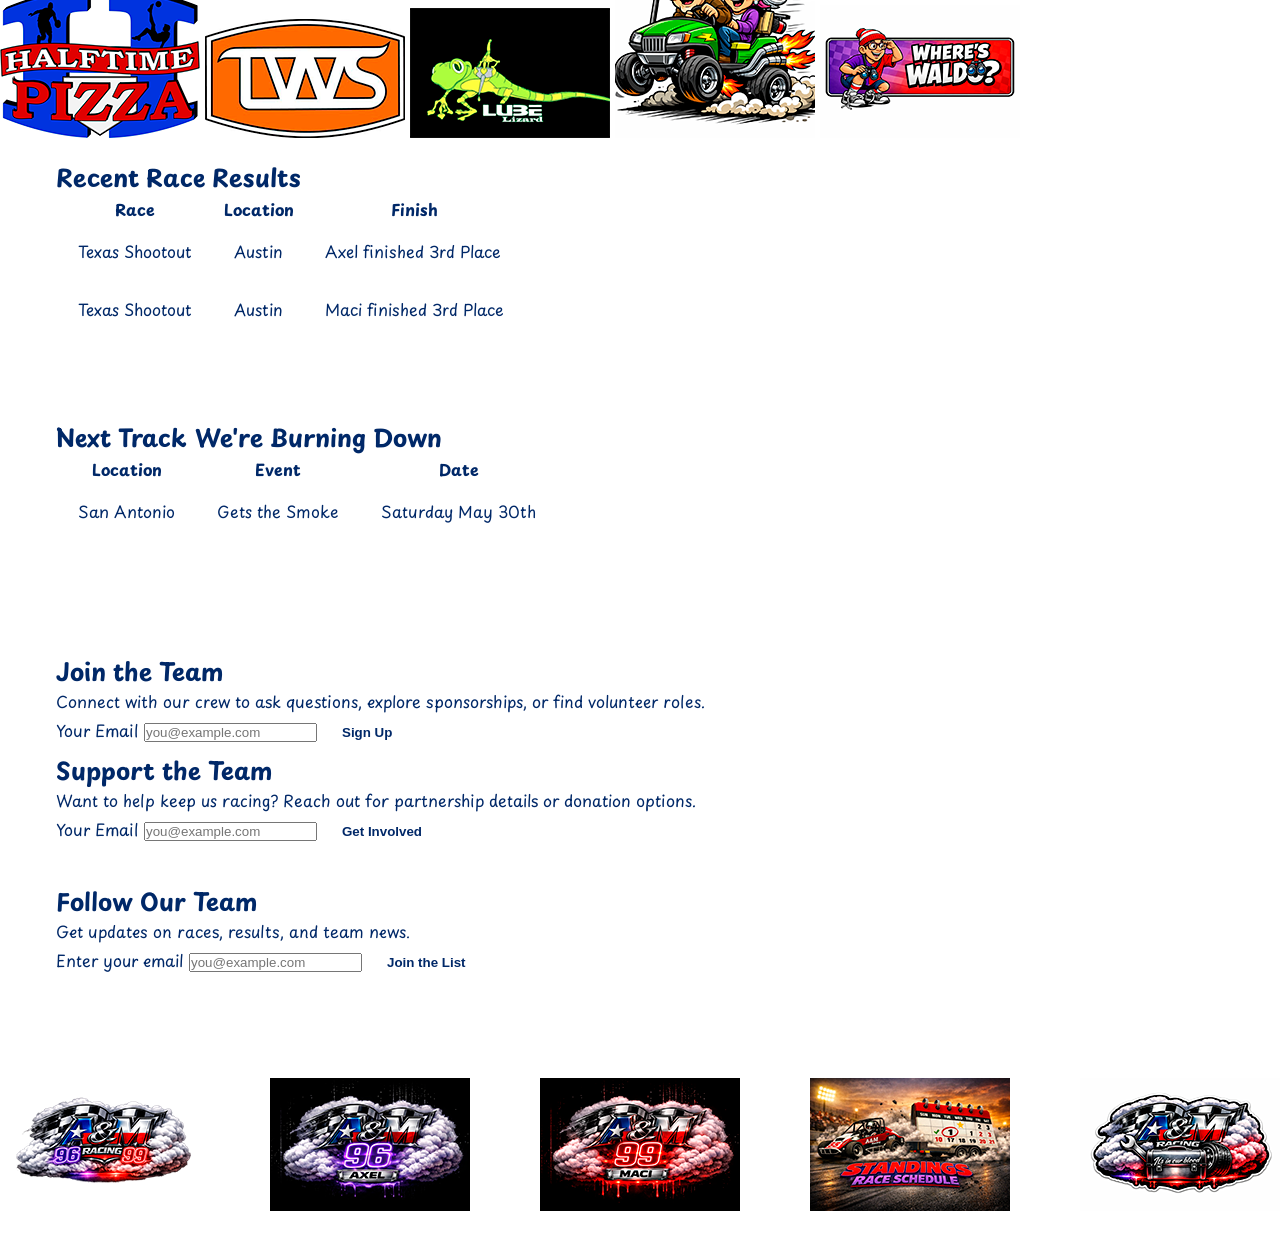
==== commit f2a85b72: "Update fan questions and driver answers in index.html" ====
--- a/index.html
+++ b/index.html
@@ -50,18 +50,18 @@
     <h2 class="fq-title">Fan Question of the Week</h2>
 
     <div class="fq-question-box">
-        <p class="fq-question">“How do you prepare yourself and your equipment for the upcoming major race?”</p>
+        <p class="fq-question">“What do you do during your trip home after a race?”</p>
     </div>
 
     <div class="fq-answers">
         <div class="driver-answer">
             <h3>Axel:</h3>
-            <p>We prepare by inspecting the cars and ensure we are not missing anything we will need during the race day.</p>
+            <p>I like to play video games on the way home it helps me relax.</p>
         </div>
 
         <div class="driver-answer">
             <h3>Maci:</h3>
-            <p>We prepare ourselves by staying hydrated and getting enough rest before the upcoming race.</p>
+            <p>I like to sleep to help recharge my battery.</p>
         </div>
     </div>
 </section>
